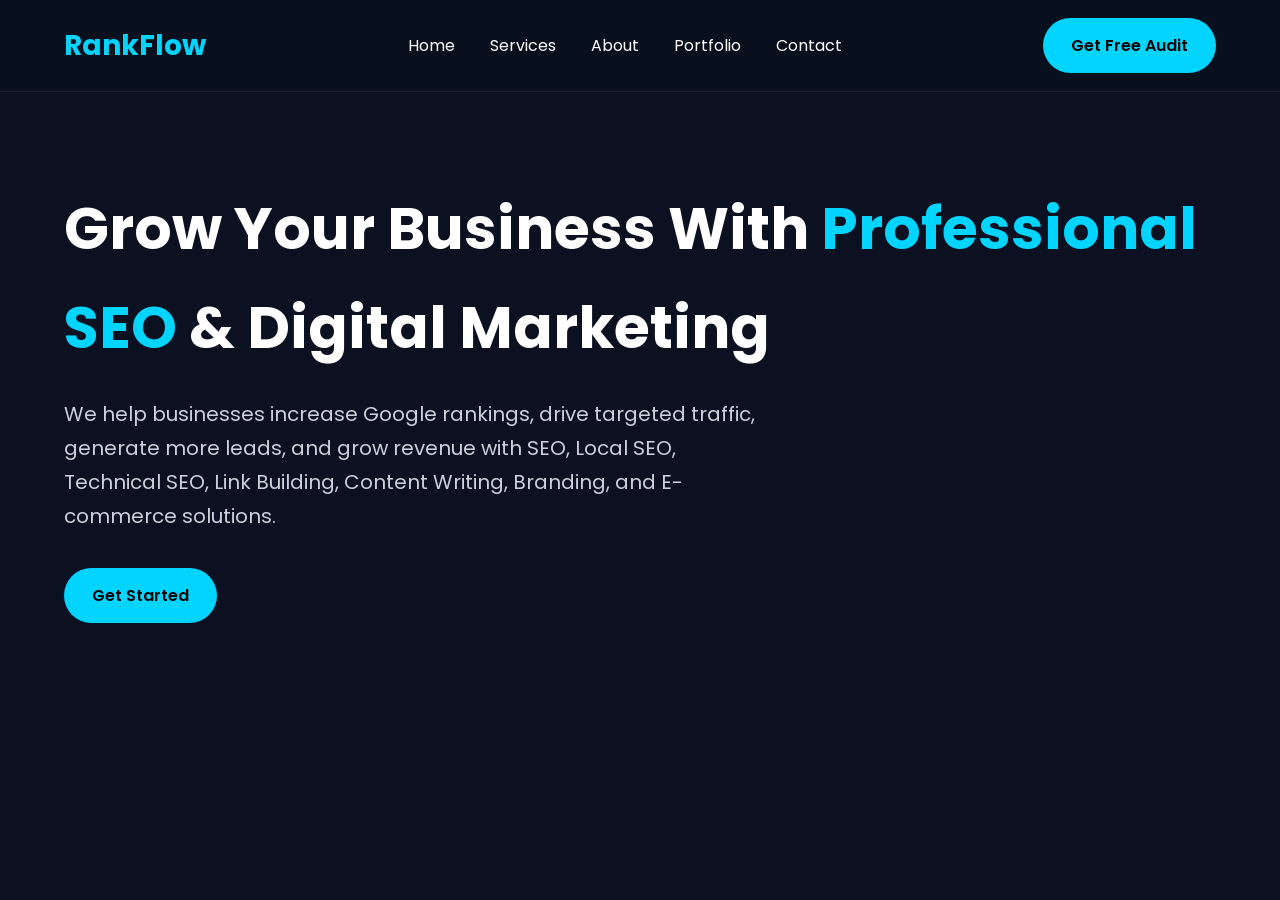
==== index.html @ 7668d69b "Added Hero Section" ====
<!DOCTYPE html>
<html lang="en">
<head>

<meta charset="UTF-8">
<meta name="viewport" content="width=device-width, initial-scale=1.0">

<title>RankFlow Agency | Digital Growth Partner</title>

<meta name="description" content="Professional SEO, Web Development, Guest Posting, Local SEO, Content Writing, Branding and Digital Marketing Services.">

<link rel="stylesheet" href="assets/css/style.css">

<link rel="preconnect" href="https://fonts.googleapis.com">
<link rel="preconnect" href="https://fonts.gstatic.com" crossorigin>

<link href="https://fonts.googleapis.com/css2?family=Poppins:wght@300;400;500;600;700;800&display=swap" rel="stylesheet">

<link rel="stylesheet"
href="https://cdnjs.cloudflare.com/ajax/libs/font-awesome/6.6.0/css/all.min.css">

</head>

<body>

  <header>
    <div class="container">
        <nav>
            <div class="logo">RankFlow</div>

            <ul>
                <li><a href="#">Home</a></li>
                <li><a href="#">Services</a></li>
                <li><a href="#">About</a></li>
                <li><a href="#">Portfolio</a></li>
                <li><a href="#">Contact</a></li>
            </ul>

            <a href="#contact" class="btn">Get Free Audit</a>
        </nav>
    </div>
</header>

<section class="hero">

<div class="container">

<h1>
Grow Your Business With
<span class="highlight">Professional SEO</span>
& Digital Marketing
</h1>

<p>
We help businesses increase Google rankings, drive targeted traffic,
generate more leads, and grow revenue with SEO, Local SEO,
Technical SEO, Link Building, Content Writing, Branding,
and E-commerce solutions.
</p>

<a href="#contact" class="btn">
Get Started
</a>

</div>

</section>

<script src="assets/js/script.js"></script>

</body>
</html>
---- assets/css/style.css ----
*{
    margin:0;
    padding:0;
    box-sizing:border-box;
}

body{
    font-family:'Poppins',sans-serif;
    background:#0b1120;
    color:#fff;
    line-height:1.7;
}

.container{
    width:90%;
    max-width:1200px;
    margin:auto;
}

header{
    position:fixed;
    top:0;
    left:0;
    width:100%;
    background:#08101d;
    padding:18px 0;
    z-index:1000;
    border-bottom:1px solid rgba(255,255,255,.08);
}

nav{
    display:flex;
    justify-content:space-between;
    align-items:center;
}

.logo{
    font-size:28px;
    font-weight:700;
    color:#00d4ff;
}

nav ul{
    display:flex;
    list-style:none;
    gap:35px;
}

nav ul li a{
    color:#fff;
    text-decoration:none;
    transition:.3s;
}

nav ul li a:hover{
    color:#00d4ff;
}

.btn{
    background:#00d4ff;
    color:#000;
    padding:14px 28px;
    border-radius:40px;
    text-decoration:none;
    font-weight:600;
    display:inline-block;
    transition:.3s;
}

.btn:hover{
    transform:translateY(-3px);
    box-shadow:0 0 25px #00d4ff;
}

.hero{
    padding:180px 0 120px;
}

.hero h1{
    font-size:58px;
    margin-bottom:20px;
}

.hero p{
    font-size:20px;
    color:#c9d1d9;
    margin-bottom:35px;
    max-width:700px;
}

.highlight{
    color:#00d4ff;
}
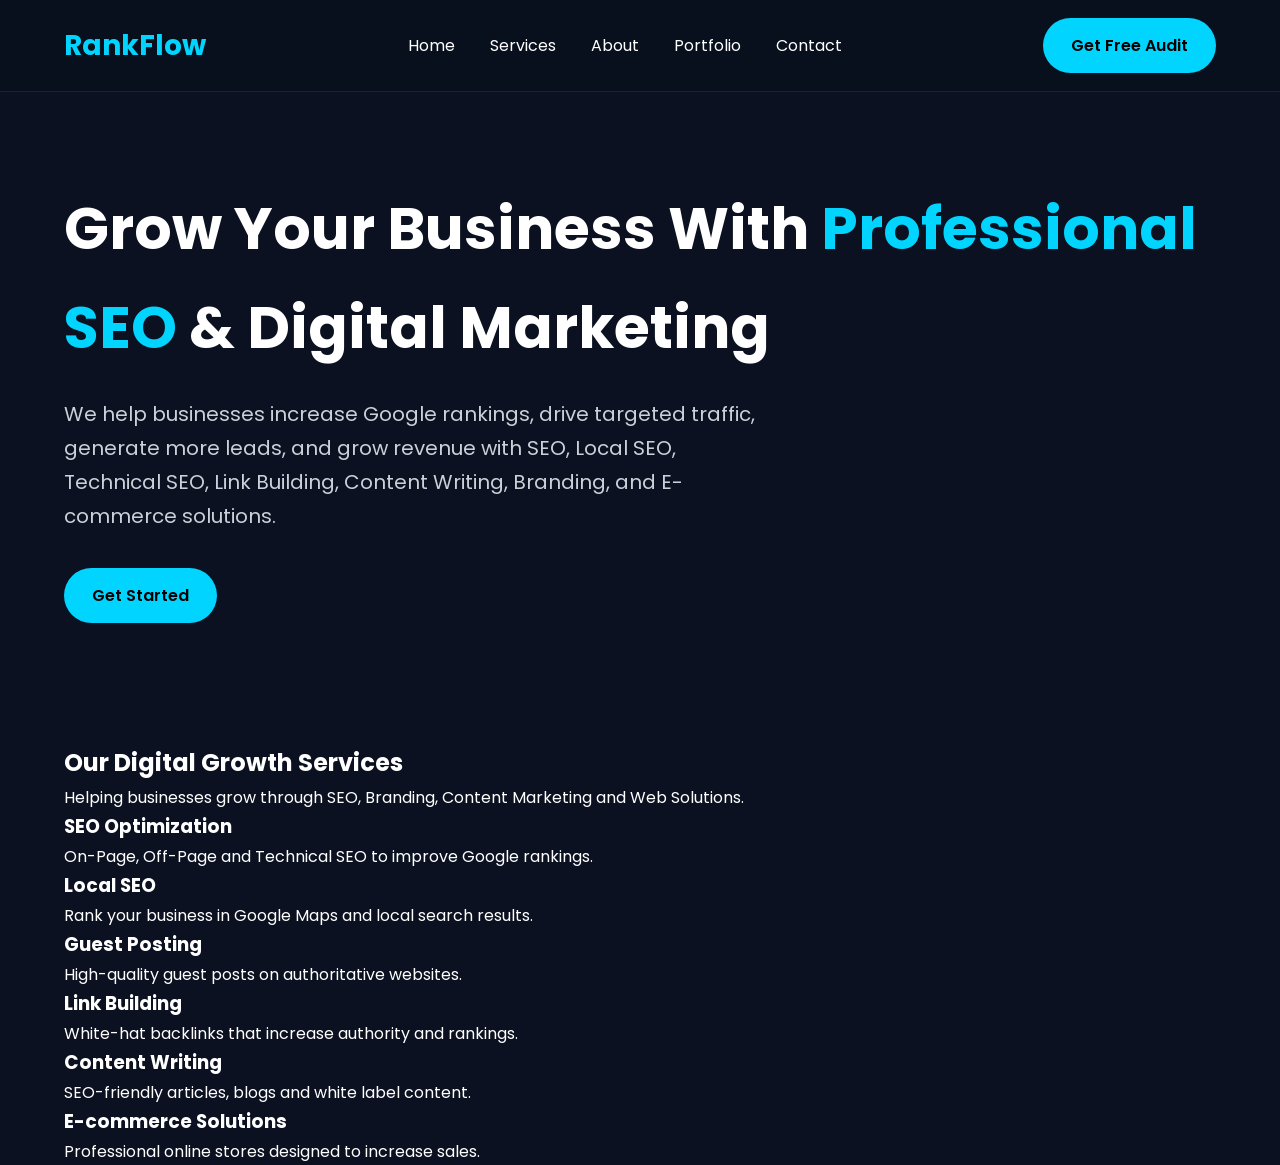
==== commit a53af05f: "Add services section" ====
--- a/index.html
+++ b/index.html
@@ -70,4 +70,51 @@
 
 </body>
 </html>
+<section class="services">
 
+<div class="container">
+
+<h2>Our Digital Growth Services</h2>
+
+<p>
+Helping businesses grow through SEO, Branding, Content Marketing and Web Solutions.
+</p>
+
+<div class="service-grid">
+
+<div class="service-card">
+<h3>SEO Optimization</h3>
+<p>On-Page, Off-Page and Technical SEO to improve Google rankings.</p>
+</div>
+
+<div class="service-card">
+<h3>Local SEO</h3>
+<p>Rank your business in Google Maps and local search results.</p>
+</div>
+
+<div class="service-card">
+<h3>Guest Posting</h3>
+<p>High-quality guest posts on authoritative websites.</p>
+</div>
+
+<div class="service-card">
+<h3>Link Building</h3>
+<p>White-hat backlinks that increase authority and rankings.</p>
+</div>
+
+<div class="service-card">
+<h3>Content Writing</h3>
+<p>SEO-friendly articles, blogs and white label content.</p>
+</div>
+
+<div class="service-card">
+<h3>E-commerce Solutions</h3>
+<p>Professional online stores designed to increase sales.</p>
+</div>
+
+</div>
+
+</div>
+
+</section>
+
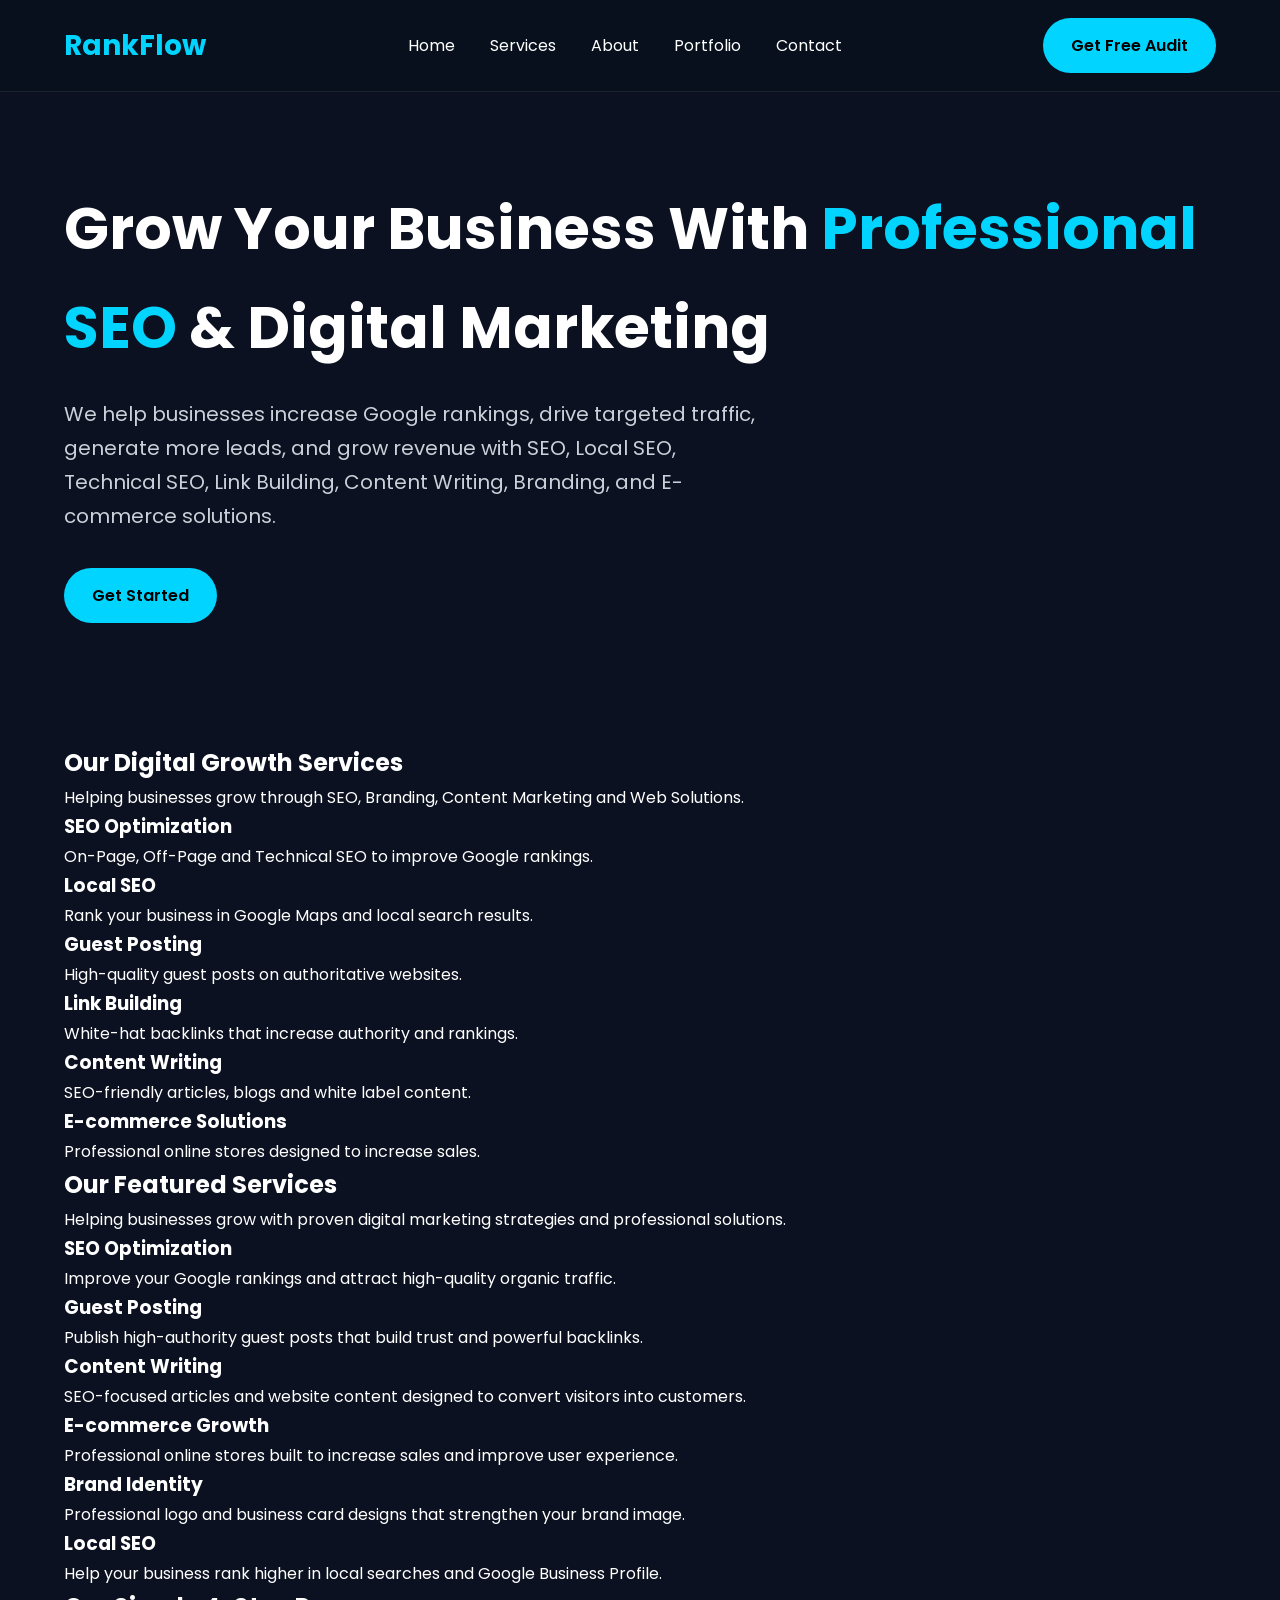
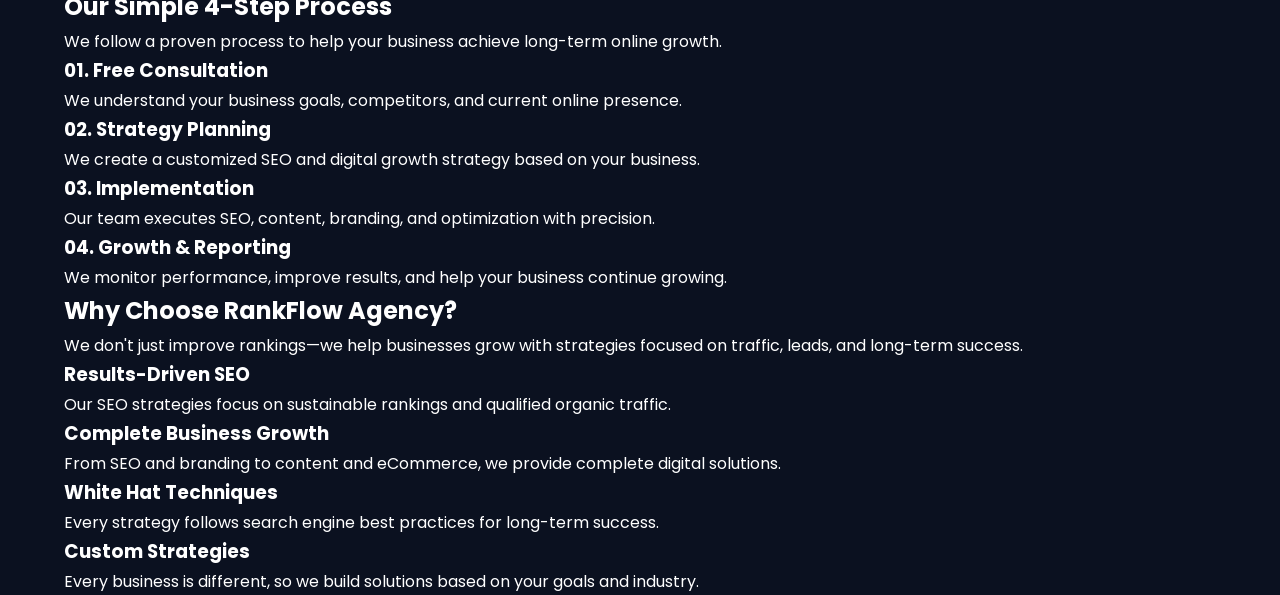
==== commit f7d59a69: "Add Portfolio section" ====
--- a/index.html
+++ b/index.html
@@ -117,4 +117,124 @@
 </div>
 
 </section>
-
+<section class="why-choose">
+  <section class="process">
+    <section class="portfolio">
+
+<div class="container">
+
+<h2>Our Featured Services</h2>
+
+<p>
+Helping businesses grow with proven digital marketing strategies and professional solutions.
+</p>
+
+<div class="service-grid">
+
+<div class="service-card">
+<h3>SEO Optimization</h3>
+<p>Improve your Google rankings and attract high-quality organic traffic.</p>
+</div>
+
+<div class="service-card">
+<h3>Guest Posting</h3>
+<p>Publish high-authority guest posts that build trust and powerful backlinks.</p>
+</div>
+
+<div class="service-card">
+<h3>Content Writing</h3>
+<p>SEO-focused articles and website content designed to convert visitors into customers.</p>
+</div>
+
+<div class="service-card">
+<h3>E-commerce Growth</h3>
+<p>Professional online stores built to increase sales and improve user experience.</p>
+</div>
+
+<div class="service-card">
+<h3>Brand Identity</h3>
+<p>Professional logo and business card designs that strengthen your brand image.</p>
+</div>
+
+<div class="service-card">
+<h3>Local SEO</h3>
+<p>Help your business rank higher in local searches and Google Business Profile.</p>
+</div>
+
+</div>
+
+</div>
+
+</section>
+
+<div class="container">
+
+<h2>Our Simple 4-Step Process</h2>
+
+<p>
+We follow a proven process to help your business achieve long-term online growth.
+</p>
+
+<div class="service-grid">
+
+<div class="service-card">
+<h3>01. Free Consultation</h3>
+<p>We understand your business goals, competitors, and current online presence.</p>
+</div>
+
+<div class="service-card">
+<h3>02. Strategy Planning</h3>
+<p>We create a customized SEO and digital growth strategy based on your business.</p>
+</div>
+
+<div class="service-card">
+<h3>03. Implementation</h3>
+<p>Our team executes SEO, content, branding, and optimization with precision.</p>
+</div>
+
+<div class="service-card">
+<h3>04. Growth & Reporting</h3>
+<p>We monitor performance, improve results, and help your business continue growing.</p>
+</div>
+
+</div>
+
+</div>
+
+</section>
+
+<div class="container">
+
+<h2>Why Choose RankFlow Agency?</h2>
+
+<p>
+We don't just improve rankings—we help businesses grow with strategies focused on traffic, leads, and long-term success.
+</p>
+
+<div class="service-grid">
+
+<div class="service-card">
+<h3>Results-Driven SEO</h3>
+<p>Our SEO strategies focus on sustainable rankings and qualified organic traffic.</p>
+</div>
+
+<div class="service-card">
+<h3>Complete Business Growth</h3>
+<p>From SEO and branding to content and eCommerce, we provide complete digital solutions.</p>
+</div>
+
+<div class="service-card">
+<h3>White Hat Techniques</h3>
+<p>Every strategy follows search engine best practices for long-term success.</p>
+</div>
+
+<div class="service-card">
+<h3>Custom Strategies</h3>
+<p>Every business is different, so we build solutions based on your goals and industry.</p>
+</div>
+
+</div>
+
+</div>
+
+</section>
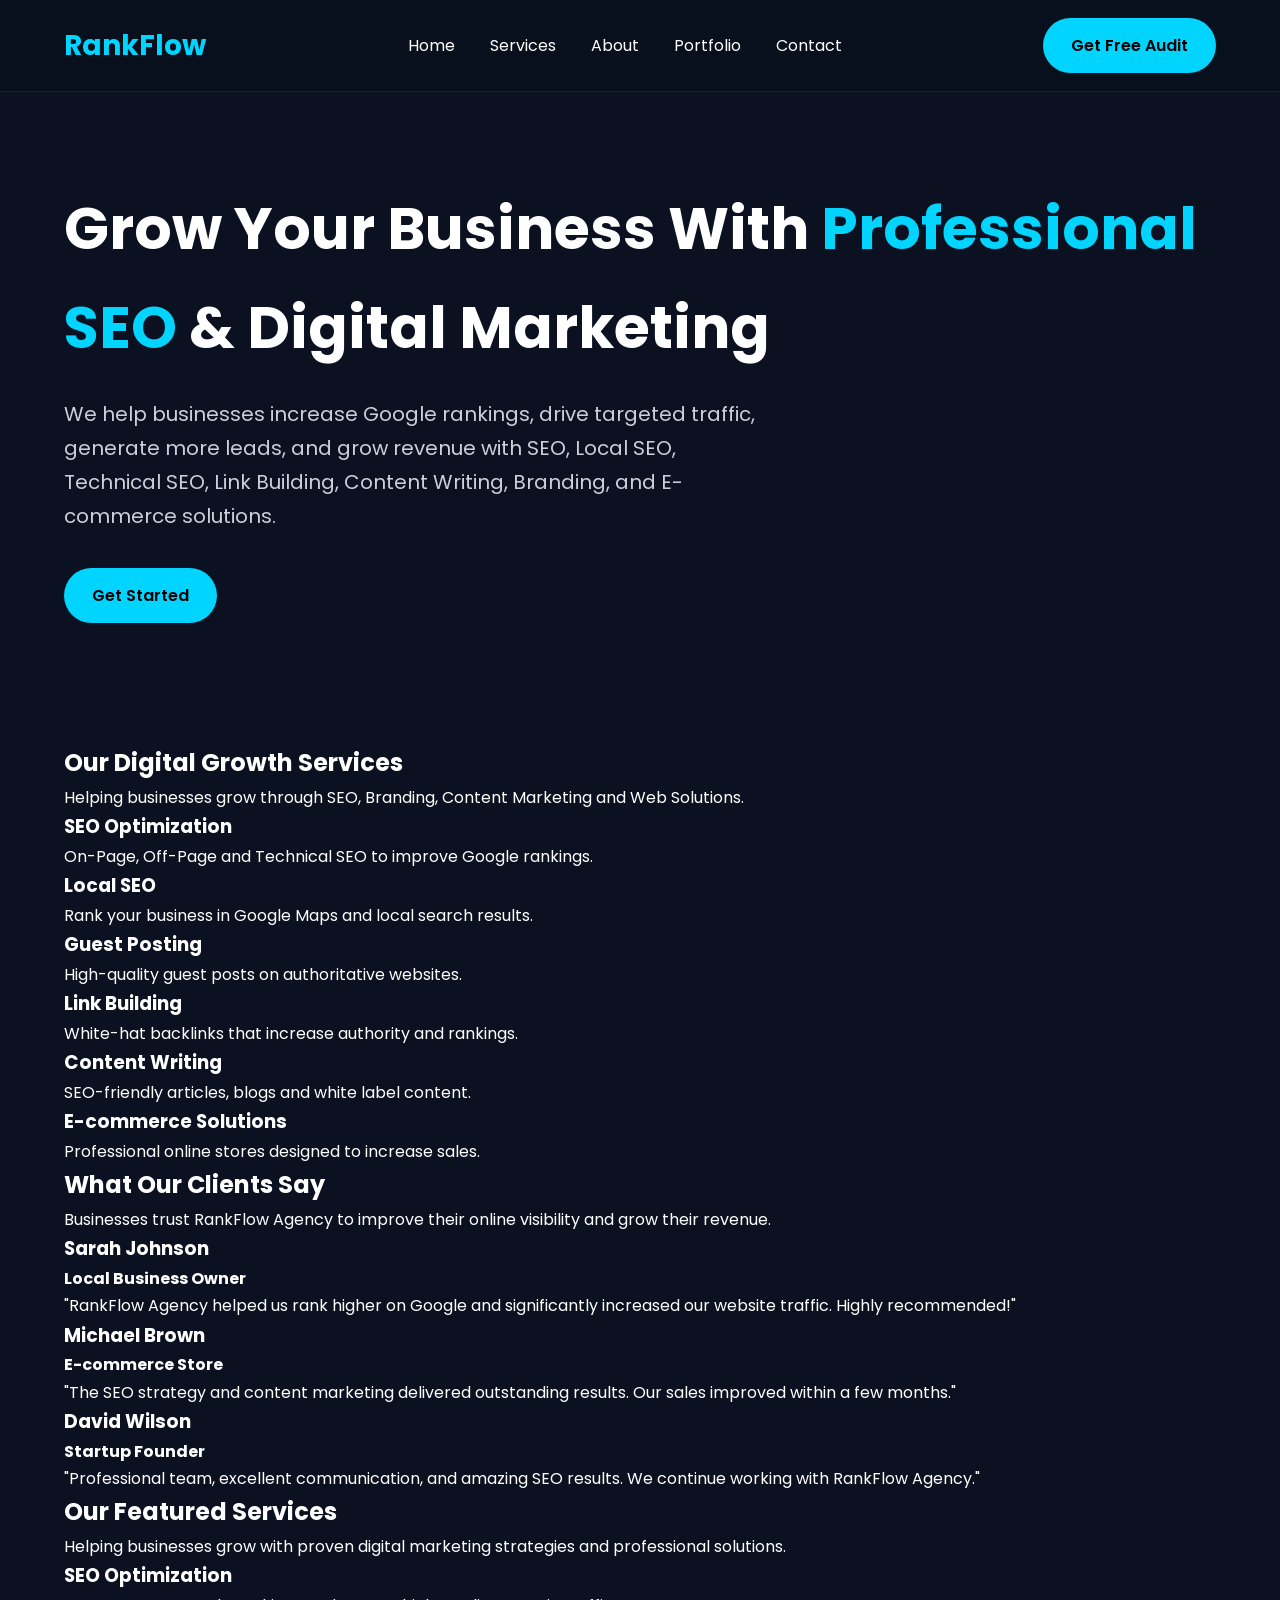
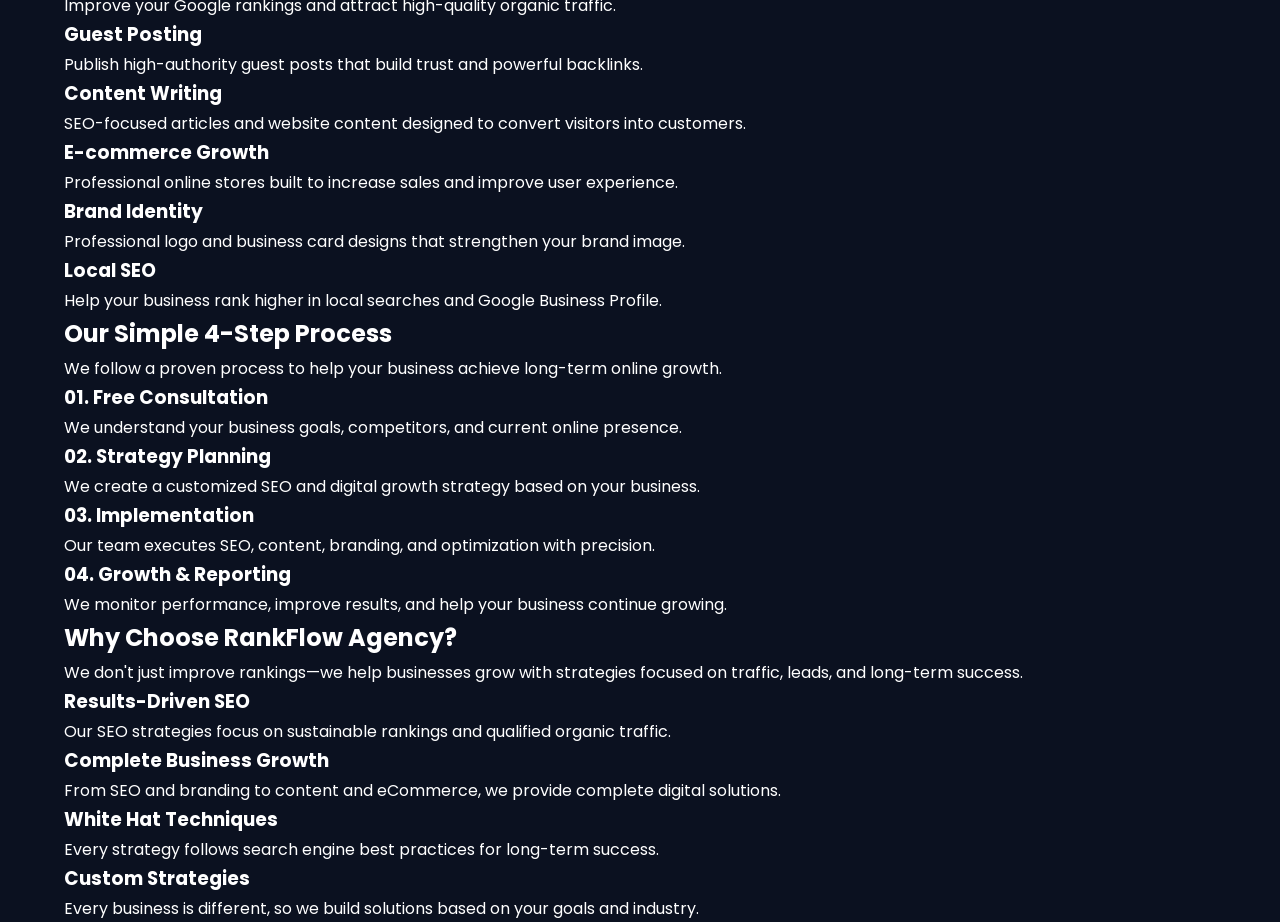
==== commit c2d04e43: "Update index.html" ====
--- a/index.html
+++ b/index.html
@@ -120,6 +120,59 @@
 <section class="why-choose">
   <section class="process">
     <section class="portfolio">
+      <section class="testimonials">
+
+<div class="container">
+
+<h2>What Our Clients Say</h2>
+
+<p>
+Businesses trust RankFlow Agency to improve their online visibility and grow their revenue.
+</p>
+
+<div class="service-grid">
+
+<div class="service-card">
+
+<h3>Sarah Johnson</h3>
+
+<h4>Local Business Owner</h4>
+
+<p>
+"RankFlow Agency helped us rank higher on Google and significantly increased our website traffic. Highly recommended!"
+</p>
+
+</div>
+
+<div class="service-card">
+
+<h3>Michael Brown</h3>
+
+<h4>E-commerce Store</h4>
+
+<p>
+"The SEO strategy and content marketing delivered outstanding results. Our sales improved within a few months."
+</p>
+
+</div>
+
+<div class="service-card">
+
+<h3>David Wilson</h3>
+
+<h4>Startup Founder</h4>
+
+<p>
+"Professional team, excellent communication, and amazing SEO results. We continue working with RankFlow Agency."
+</p>
+
+</div>
+
+</div>
+
+</div>
+
+</section>
 
 <div class="container">
 
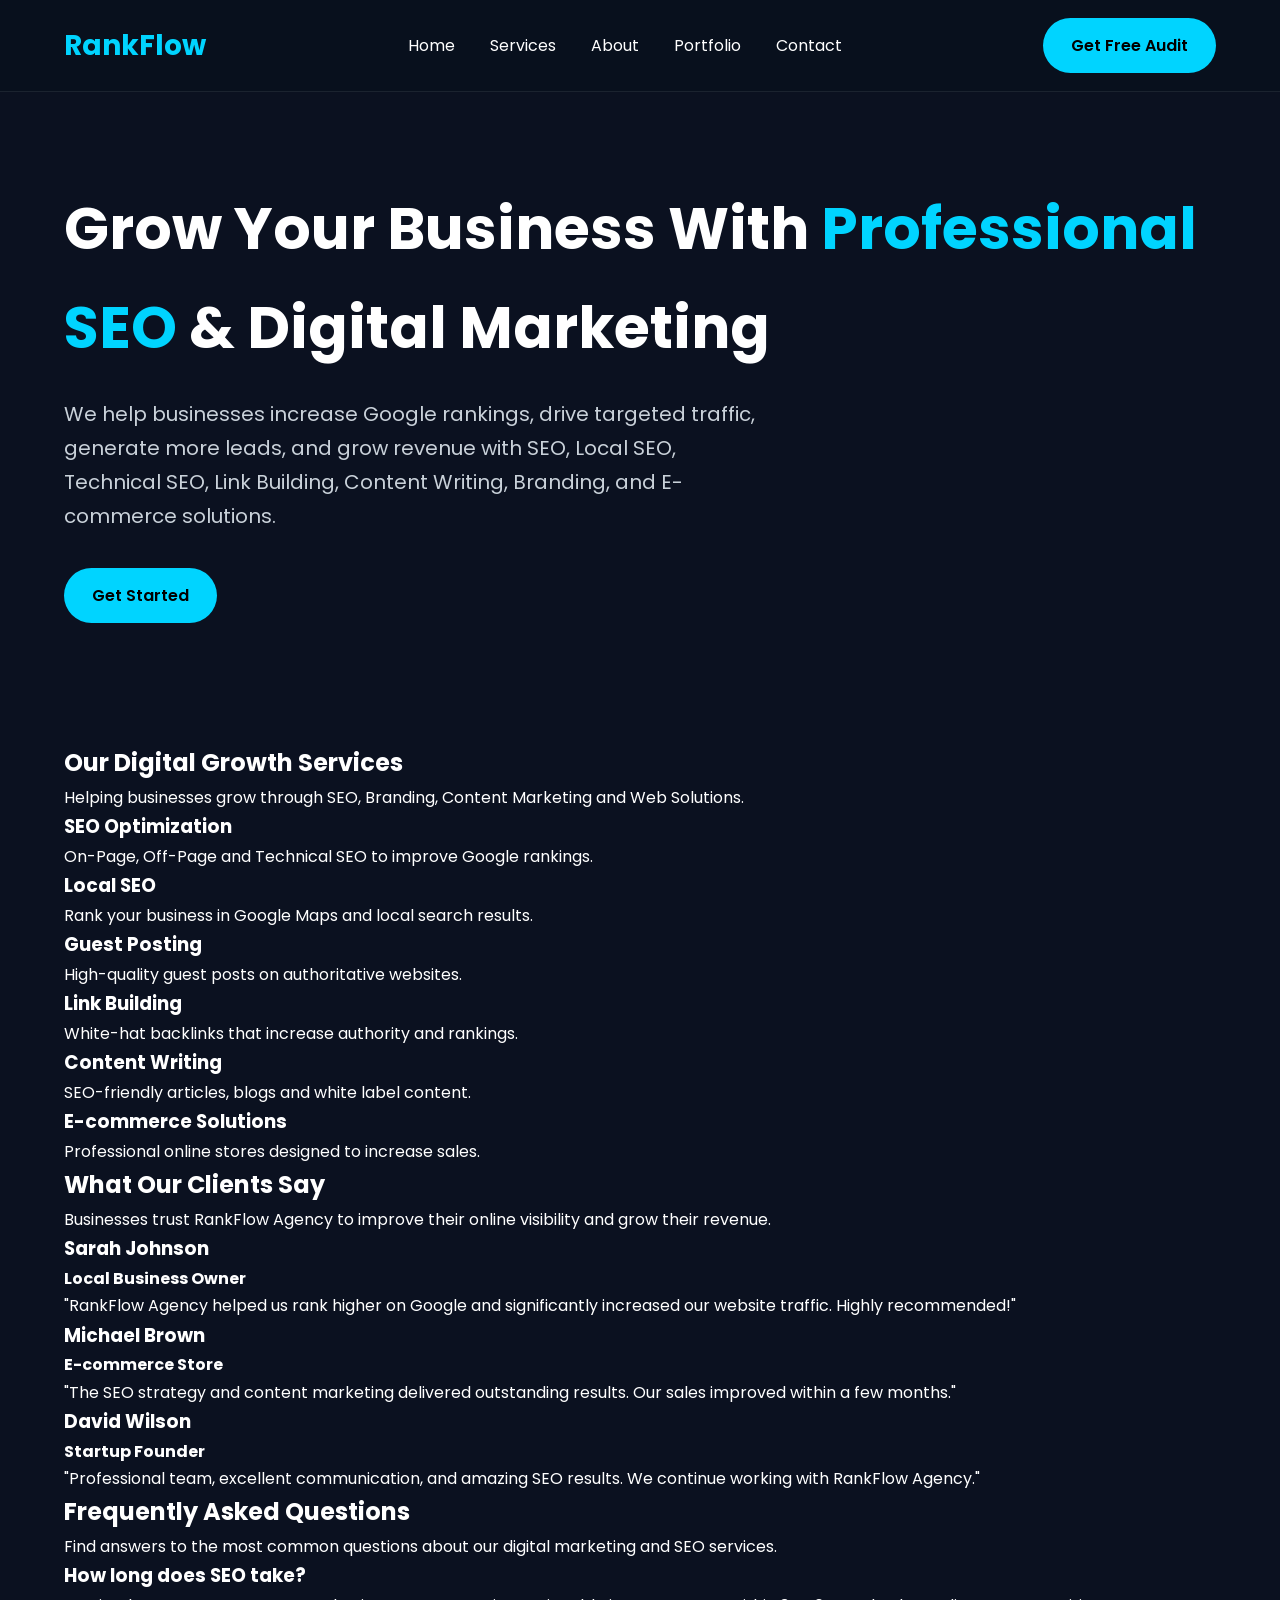
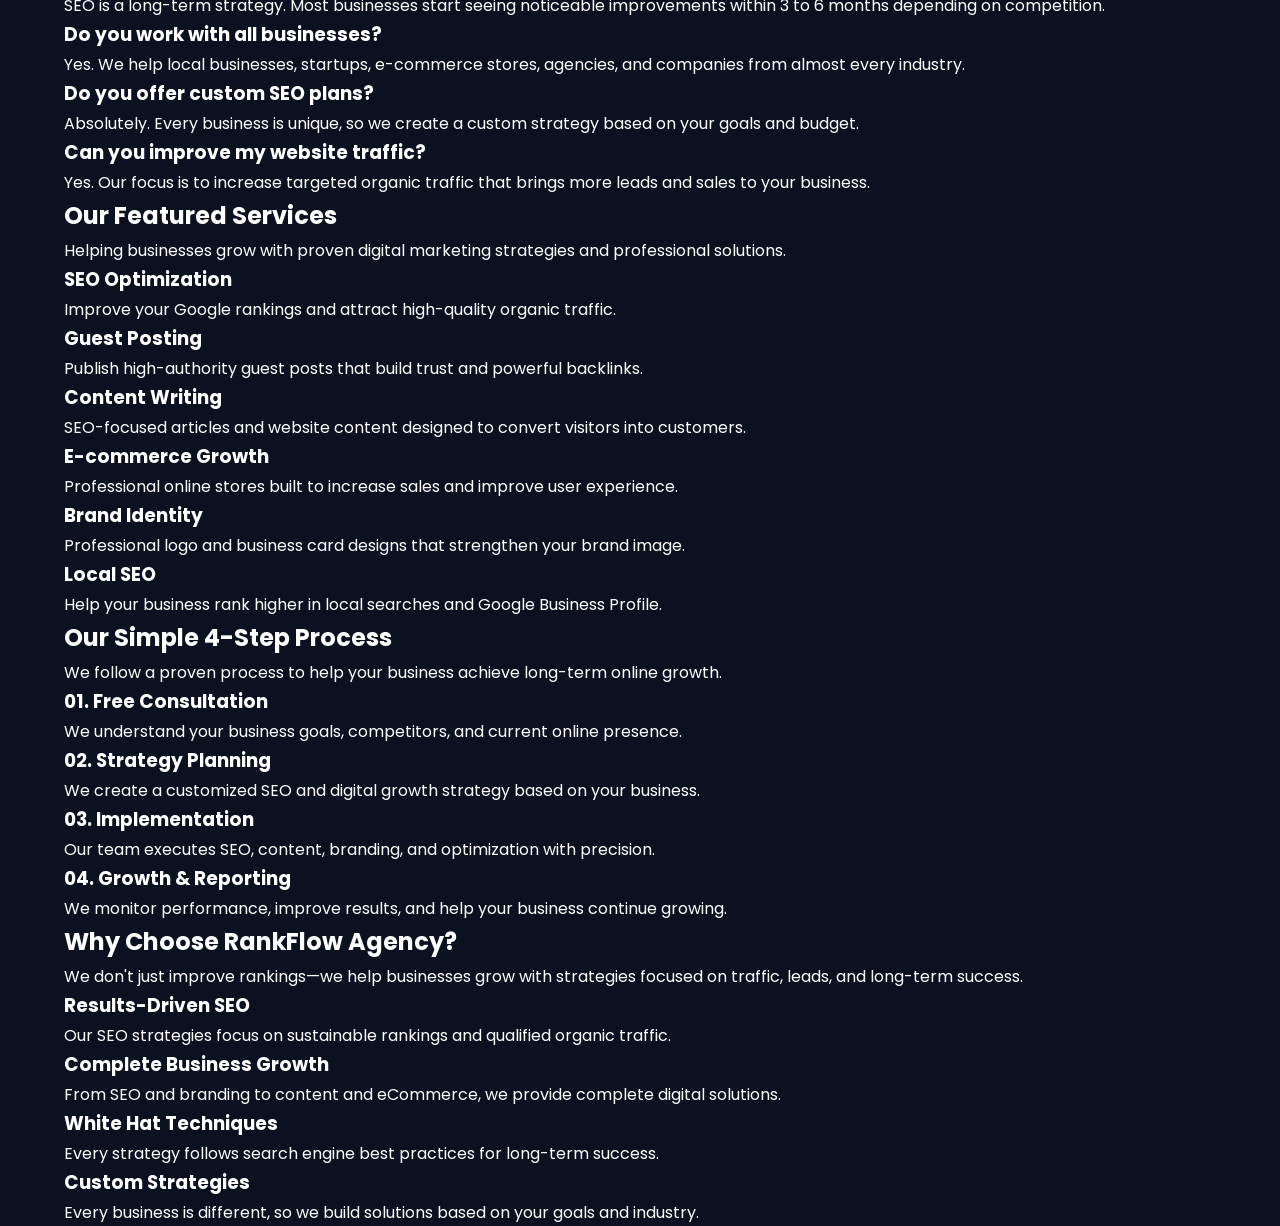
==== commit 02074036: "Update index.html" ====
--- a/index.html
+++ b/index.html
@@ -173,6 +173,51 @@
 </div>
 
 </section>
+      <section class="faq">
+
+<div class="container">
+
+<h2>Frequently Asked Questions</h2>
+
+<p>
+Find answers to the most common questions about our digital marketing and SEO services.
+</p>
+
+<div class="service-grid">
+
+<div class="service-card">
+<h3>How long does SEO take?</h3>
+<p>
+SEO is a long-term strategy. Most businesses start seeing noticeable improvements within 3 to 6 months depending on competition.
+</p>
+</div>
+
+<div class="service-card">
+<h3>Do you work with all businesses?</h3>
+<p>
+Yes. We help local businesses, startups, e-commerce stores, agencies, and companies from almost every industry.
+</p>
+</div>
+
+<div class="service-card">
+<h3>Do you offer custom SEO plans?</h3>
+<p>
+Absolutely. Every business is unique, so we create a custom strategy based on your goals and budget.
+</p>
+</div>
+
+<div class="service-card">
+<h3>Can you improve my website traffic?</h3>
+<p>
+Yes. Our focus is to increase targeted organic traffic that brings more leads and sales to your business.
+</p>
+</div>
+
+</div>
+
+</div>
+
+</section>
 
 <div class="container">
 
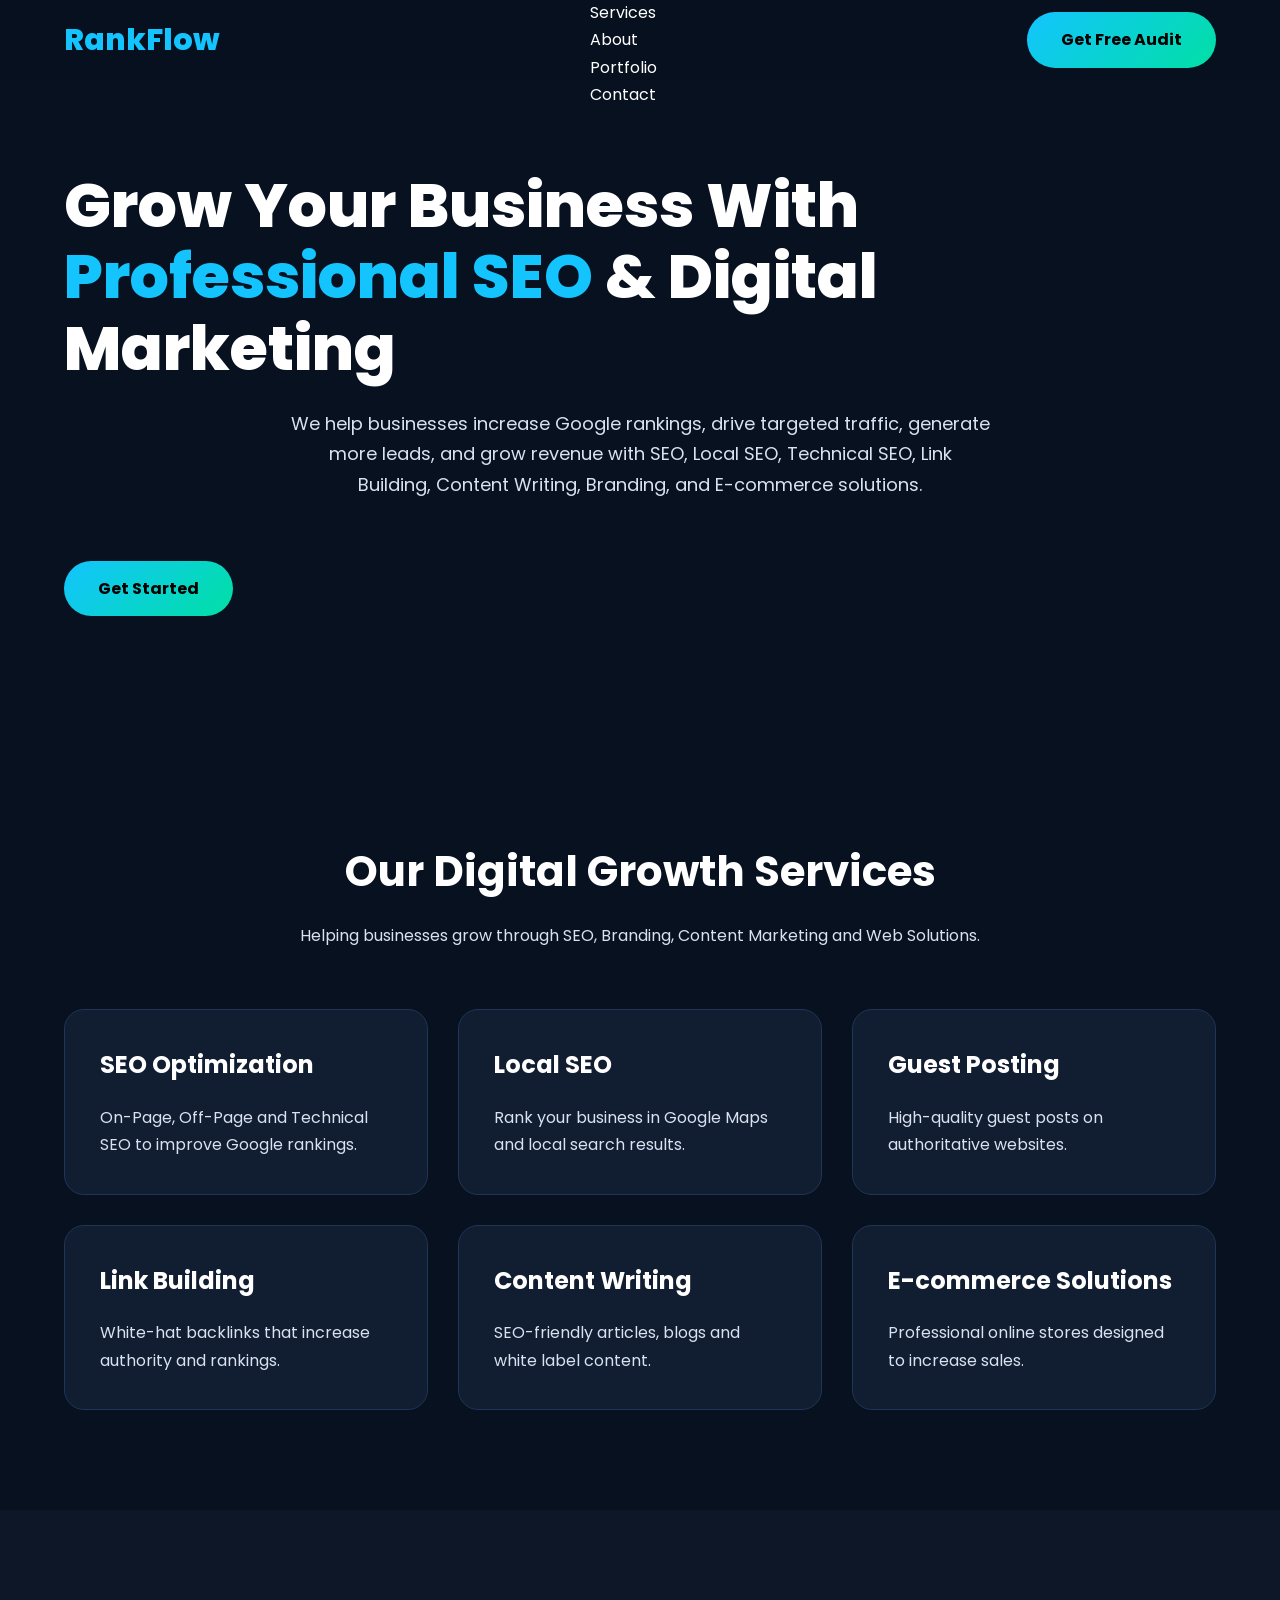
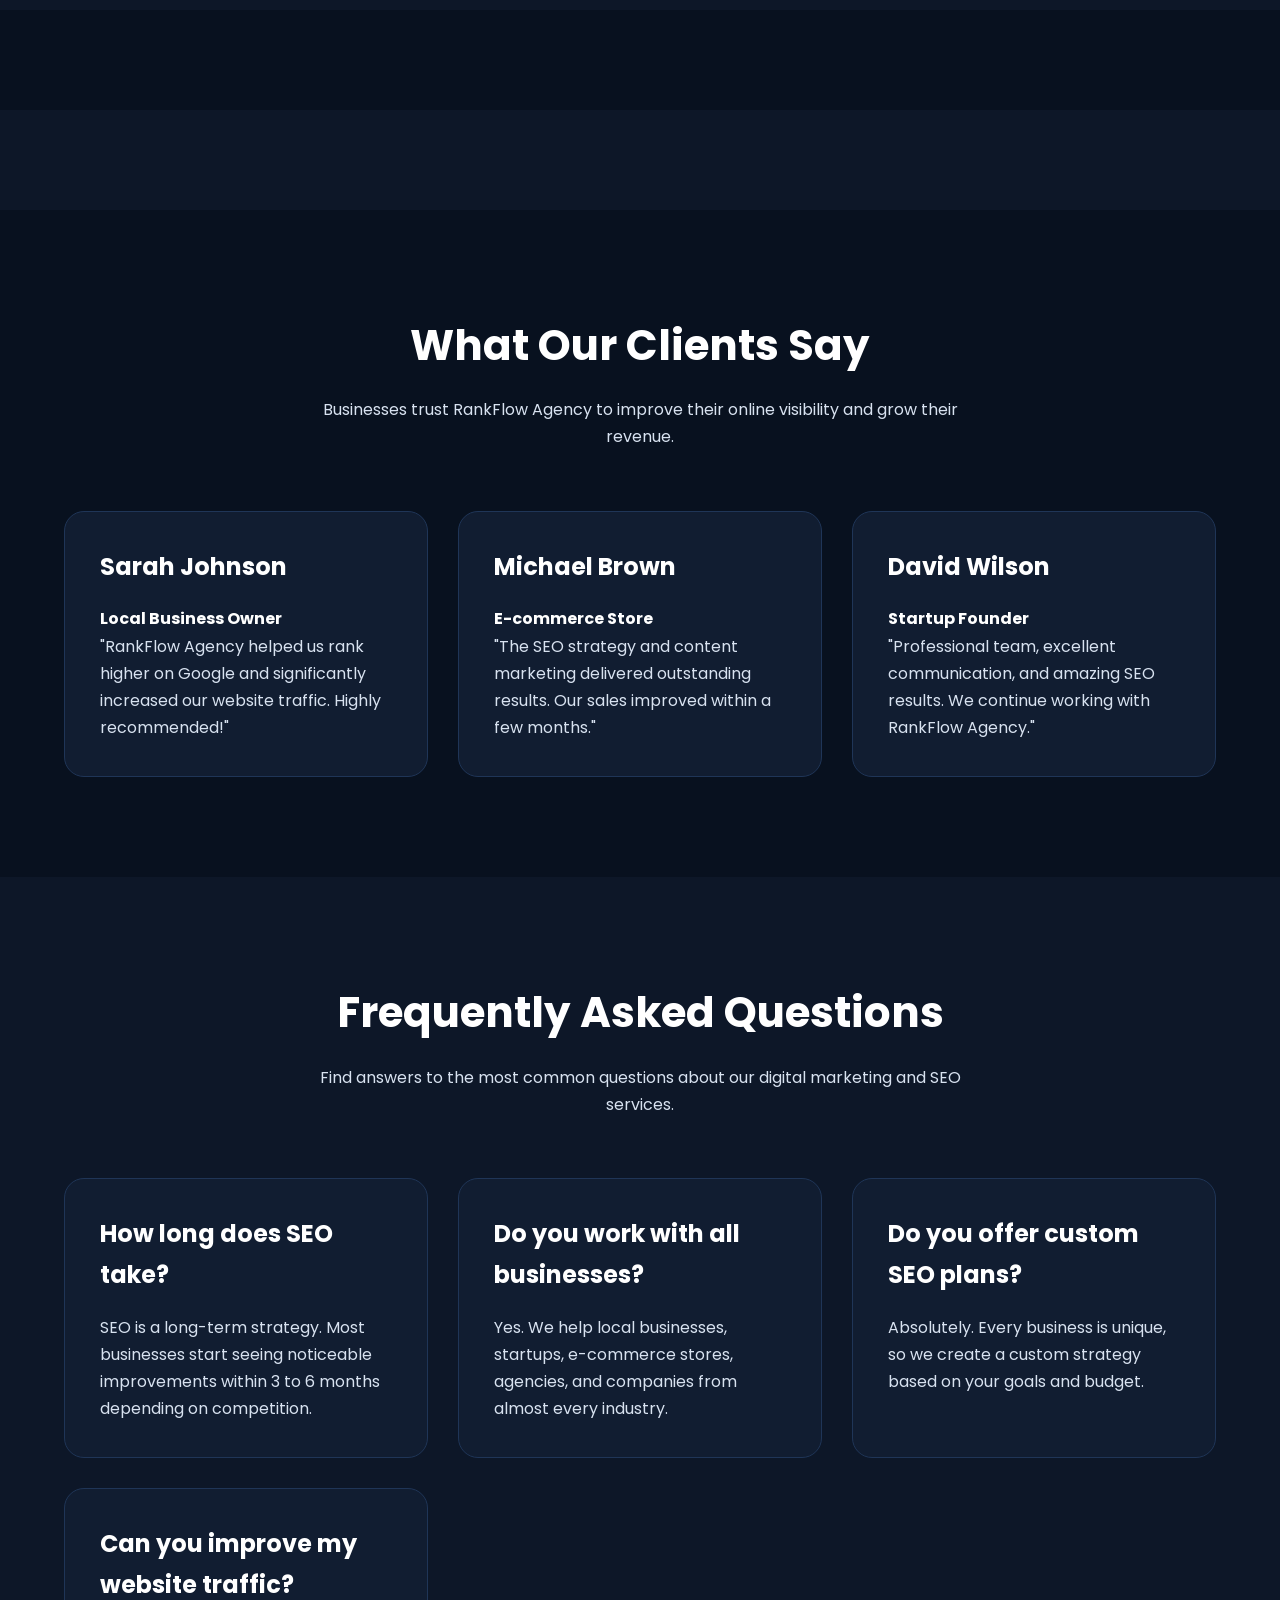
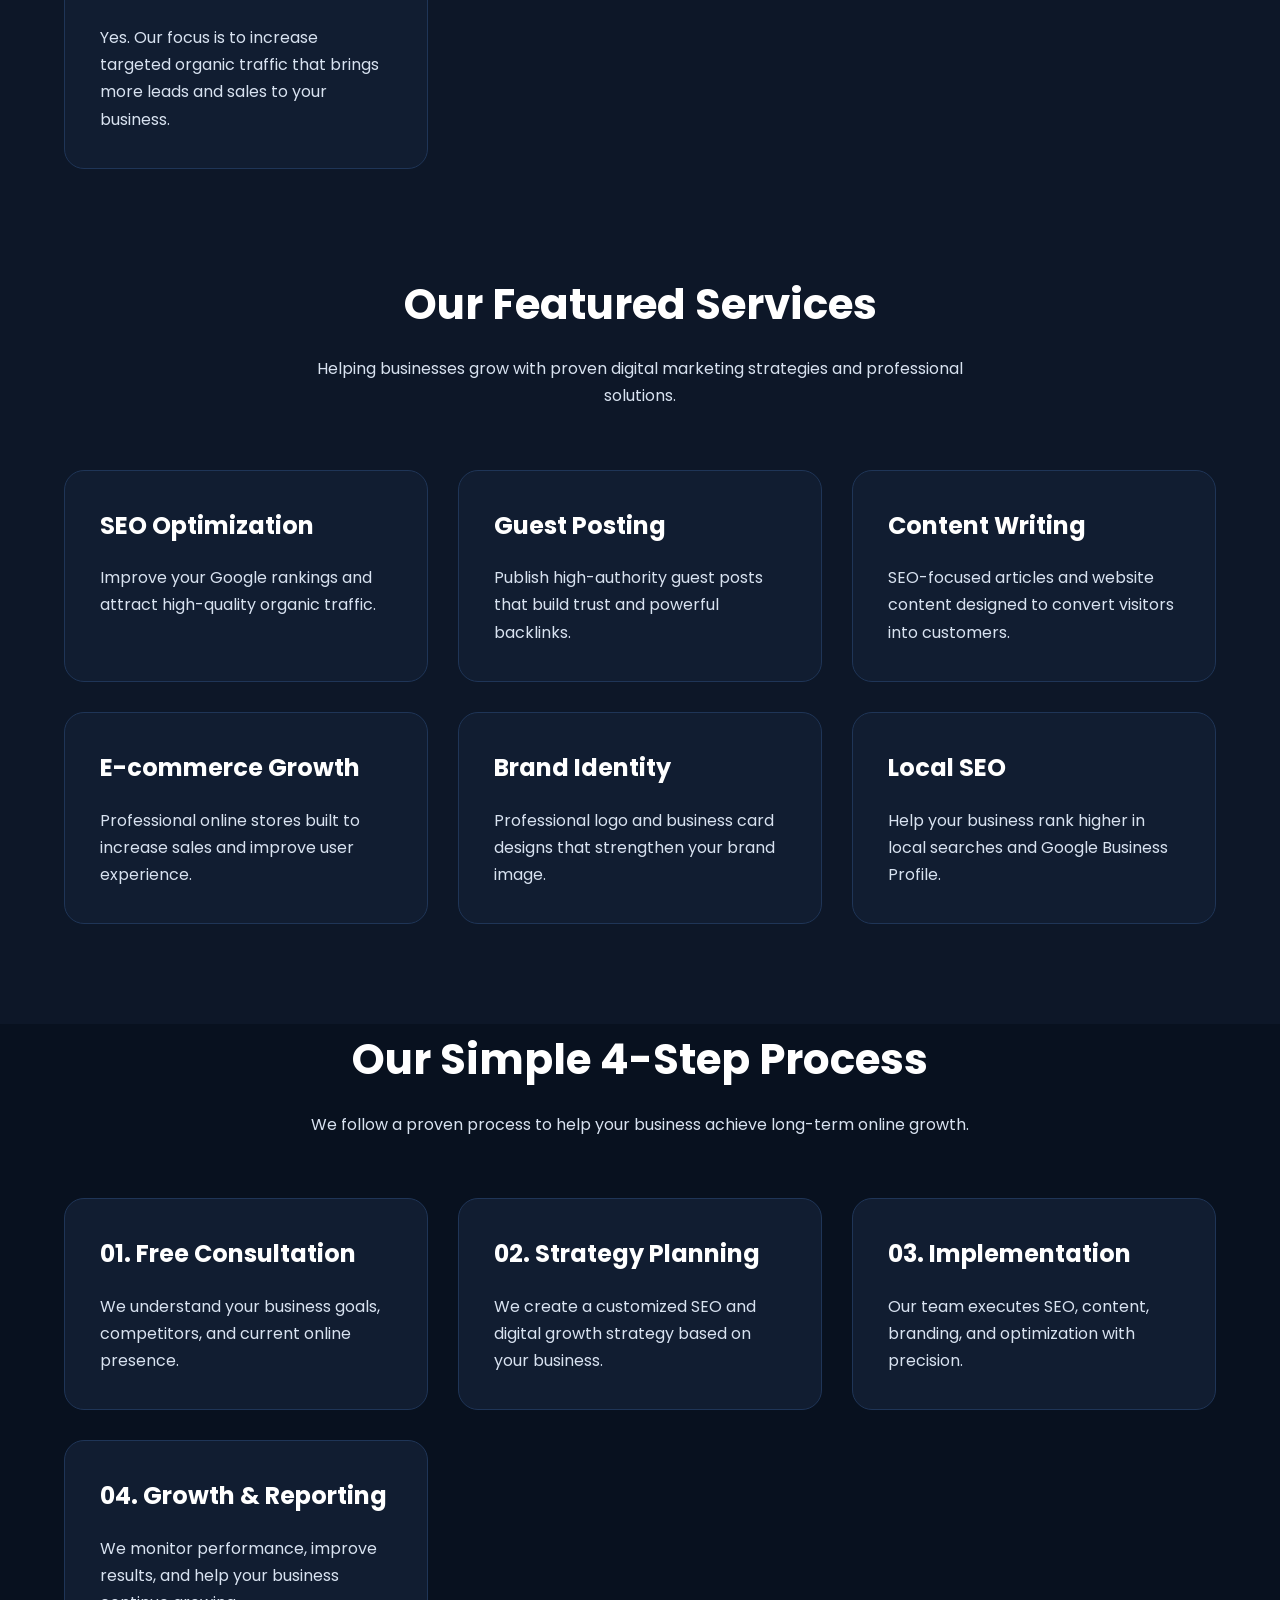
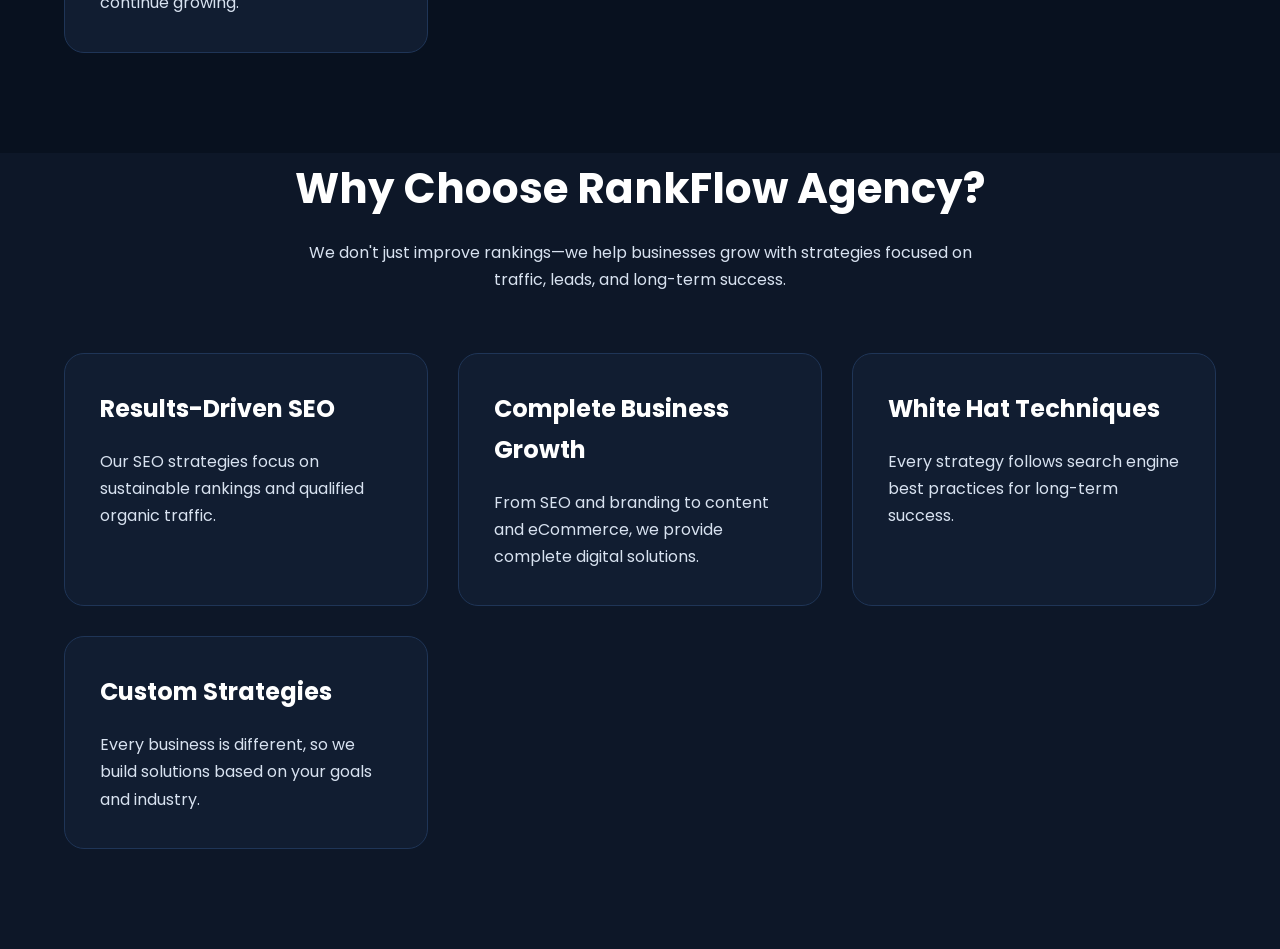
==== commit f157f576: "Update index.html" ====
--- a/index.html
+++ b/index.html
@@ -66,10 +66,6 @@
 
 </section>
 
-<script src="assets/js/script.js"></script>
-
-</body>
-</html>
 <section class="services">
 
 <div class="container">
--- a/assets/css/style.css
+++ b/assets/css/style.css
@@ -1,93 +1,399 @@
+/* =========================
+   GOOGLE FONT
+========================= */
+@import url('https://fonts.googleapis.com/css2?family=Poppins:wght@300;400;500;600;700;800&display=swap');
+
+/* =========================
+RESET
+========================= */
+
 *{
-    margin:0;
-    padding:0;
-    box-sizing:border-box;
+margin:0;
+padding:0;
+box-sizing:border-box;
+}
+
+html{
+scroll-behavior:smooth;
 }
 
 body{
-    font-family:'Poppins',sans-serif;
-    background:#0b1120;
-    color:#fff;
-    line-height:1.7;
+font-family:'Poppins',sans-serif;
+background:#08111f;
+color:#ffffff;
+line-height:1.7;
+overflow-x:hidden;
+}
+
+img{
+max-width:100%;
+display:block;
+}
+
+a{
+text-decoration:none;
+color:inherit;
+}
+
+ul{
+list-style:none;
 }
 
 .container{
-    width:90%;
-    max-width:1200px;
-    margin:auto;
-}
+width:90%;
+max-width:1200px;
+margin:auto;
+}
+
+/* =========================
+COLORS
+========================= */
+
+:root{
+
+--primary:#13c4ff;
+--secondary:#00e0a4;
+--dark:#08111f;
+--card:#111d31;
+--border:#1f3557;
+--text:#d8e2f0;
+--white:#ffffff;
+
+}
+
+/* =========================
+HEADER
+========================= */
 
 header{
-    position:fixed;
-    top:0;
-    left:0;
-    width:100%;
-    background:#08101d;
-    padding:18px 0;
-    z-index:1000;
-    border-bottom:1px solid rgba(255,255,255,.08);
+
+position:fixed;
+top:0;
+left:0;
+width:100%;
+background:rgba(8,17,31,.92);
+backdrop-filter:blur(10px);
+z-index:999;
+
 }
 
 nav{
-    display:flex;
-    justify-content:space-between;
-    align-items:center;
+
+height:80px;
+display:flex;
+align-items:center;
+justify-content:space-between;
+
 }
 
 .logo{
-    font-size:28px;
-    font-weight:700;
-    color:#00d4ff;
-}
-
-nav ul{
-    display:flex;
-    list-style:none;
-    gap:35px;
-}
-
-nav ul li a{
-    color:#fff;
-    text-decoration:none;
+
+font-size:30px;
+font-weight:800;
+color:var(--primary);
+
+}
+
+.logo span{
+
+color:white;
+
+}
+
+.menu{
+
+display:flex;
+gap:35px;
+
+}
+
+.menu a{
+
+font-weight:500;
+transition:.3s;
+
+}
+
+.menu a:hover{
+
+color:var(--primary);
+
+}
+
+.btn{
+
+display:inline-block;
+padding:14px 34px;
+background:linear-gradient(135deg,var(--primary),var(--secondary));
+color:#000;
+font-weight:700;
+border-radius:50px;
+transition:.35s;
+
+}
+
+.btn:hover{
+
+transform:translateY(-4px);
+
+}
+
+/* =========================
+HERO
+========================= */
+
+.hero{
+
+padding-top:170px;
+padding-bottom:120px;
+
+}
+
+.hero-grid{
+
+display:grid;
+grid-template-columns:1fr 1fr;
+gap:60px;
+align-items:center;
+
+}
+
+.hero h1{
+
+font-size:62px;
+font-weight:800;
+line-height:1.15;
+margin-bottom:25px;
+
+}
+
+.hero h1 span{
+
+color:var(--primary);
+
+}
+
+.hero p{
+
+font-size:18px;
+color:var(--text);
+margin-bottom:35px;
+
+}
+
+.hero-image{
+
+display:flex;
+justify-content:center;
+
+}
+
+.hero-image img{
+
+width:520px;
+filter:drop-shadow(0 0 35px rgba(0,212,255,.35));
+
+}
+/* =========================
+SECTION
+========================= */
+
+section{
+    padding:100px 0;
+}
+
+section h2{
+    font-size:42px;
+    text-align:center;
+    margin-bottom:15px;
+}
+
+section> .container> p{
+    text-align:center;
+    color:var(--text);
+    max-width:700px;
+    margin:0 auto 60px;
+}
+
+/* =========================
+SERVICE GRID
+========================= */
+
+.service-grid{
+    display:grid;
+    grid-template-columns:repeat(3,1fr);
+    gap:30px;
+}
+
+.service-card{
+    background:var(--card);
+    border:1px solid var(--border);
+    border-radius:20px;
+    padding:35px;
+    transition:.35s;
+}
+
+.service-card:hover{
+    transform:translateY(-10px);
+    border-color:var(--primary);
+    box-shadow:0 15px 40px rgba(0,212,255,.15);
+}
+
+.service-card h3{
+    margin-bottom:18px;
+    color:var(--white);
+    font-size:24px;
+}
+
+.service-card p{
+    color:var(--text);
+    font-size:16px;
+}
+
+/* =========================
+WHY CHOOSE
+========================= */
+
+.why-choose{
+    background:#0d1728;
+}
+
+/* =========================
+PROCESS
+========================= */
+
+.process{
+    background:#08111f;
+}
+
+/* =========================
+PORTFOLIO
+========================= */
+
+.portfolio{
+    background:#0d1728;
+}
+
+/* =========================
+TESTIMONIALS
+========================= */
+
+.testimonials{
+    background:#08111f;
+}
+
+/* =========================
+FAQ
+========================= */
+
+.faq{
+    background:#0d1728;
+}
+/* =========================
+FOOTER
+========================= */
+
+footer{
+    background:#050b15;
+    padding:70px 0 30px;
+    border-top:1px solid var(--border);
+}
+
+.footer-grid{
+    display:grid;
+    grid-template-columns:2fr 1fr 1fr 1fr;
+    gap:40px;
+}
+
+.footer-grid h3{
+    margin-bottom:20px;
+    color:var(--white);
+}
+
+.footer-grid p,
+.footer-grid a{
+    color:var(--text);
+    display:block;
+    margin-bottom:12px;
     transition:.3s;
 }
 
-nav ul li a:hover{
-    color:#00d4ff;
+.footer-grid a:hover{
+    color:var(--primary);
+}
+
+.copyright{
+    margin-top:50px;
+    padding-top:20px;
+    border-top:1px solid var(--border);
+    text-align:center;
+    color:var(--text);
+}
+
+/* =========================
+RESPONSIVE
+========================= */
+
+@media(max-width:992px){
+
+.hero-grid{
+grid-template-columns:1fr;
+text-align:center;
+}
+
+.hero h1{
+font-size:48px;
+}
+
+.service-grid{
+grid-template-columns:repeat(2,1fr);
+}
+
+.footer-grid{
+grid-template-columns:1fr 1fr;
+}
+
+}
+
+@media(max-width:768px){
+
+nav{
+flex-direction:column;
+height:auto;
+padding:20px 0;
+gap:20px;
+}
+
+.menu{
+flex-direction:column;
+align-items:center;
+gap:18px;
+}
+
+.hero{
+padding-top:150px;
+}
+
+.hero h1{
+font-size:38px;
+}
+
+.service-grid{
+grid-template-columns:1fr;
+}
+
+.footer-grid{
+grid-template-columns:1fr;
+text-align:center;
 }
 
 .btn{
-    background:#00d4ff;
-    color:#000;
-    padding:14px 28px;
-    border-radius:40px;
-    text-decoration:none;
-    font-weight:600;
-    display:inline-block;
-    transition:.3s;
-}
-
-.btn:hover{
-    transform:translateY(-3px);
-    box-shadow:0 0 25px #00d4ff;
-}
-
-.hero{
-    padding:180px 0 120px;
-}
-
-.hero h1{
-    font-size:58px;
-    margin-bottom:20px;
-}
-
-.hero p{
-    font-size:20px;
-    color:#c9d1d9;
-    margin-bottom:35px;
-    max-width:700px;
-}
-
-.highlight{
-    color:#00d4ff;
-}
+width:100%;
+text-align:center;
+}
+
+section h2{
+font-size:34px;
+}
+
+}
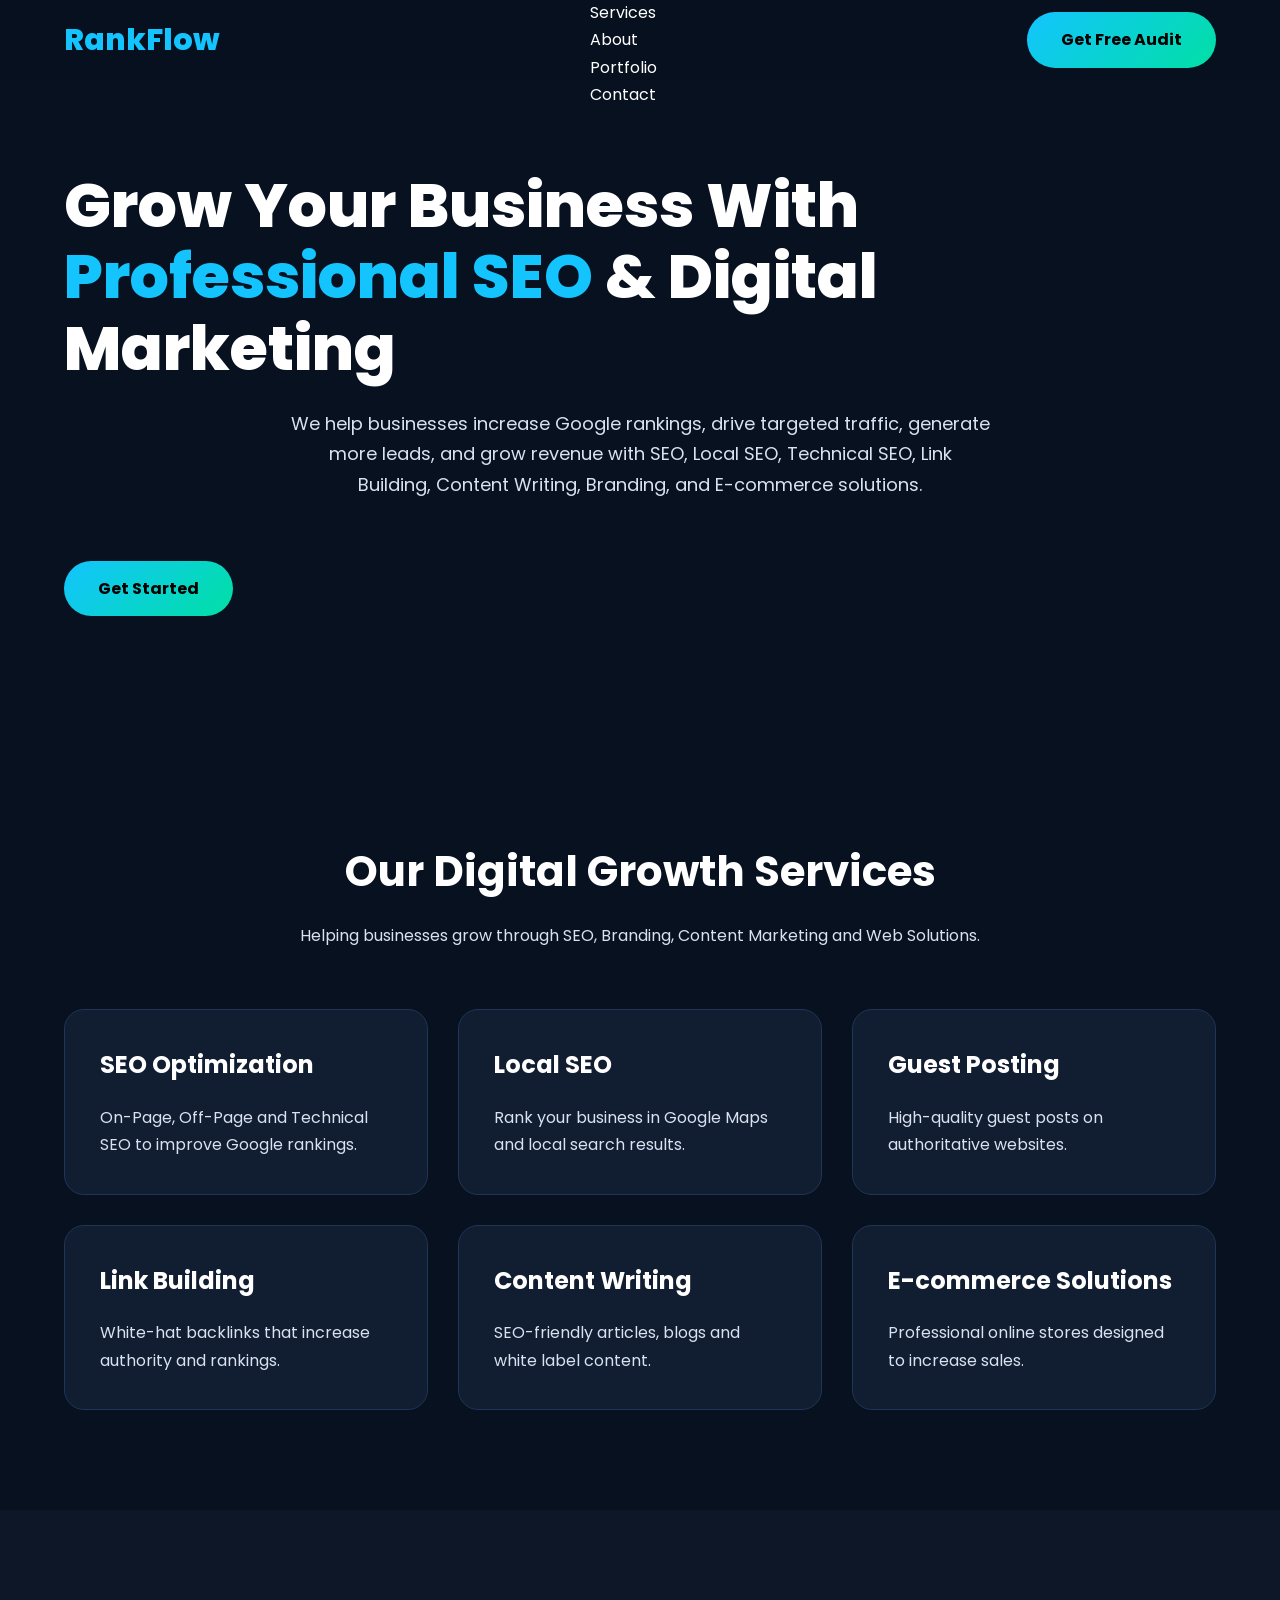
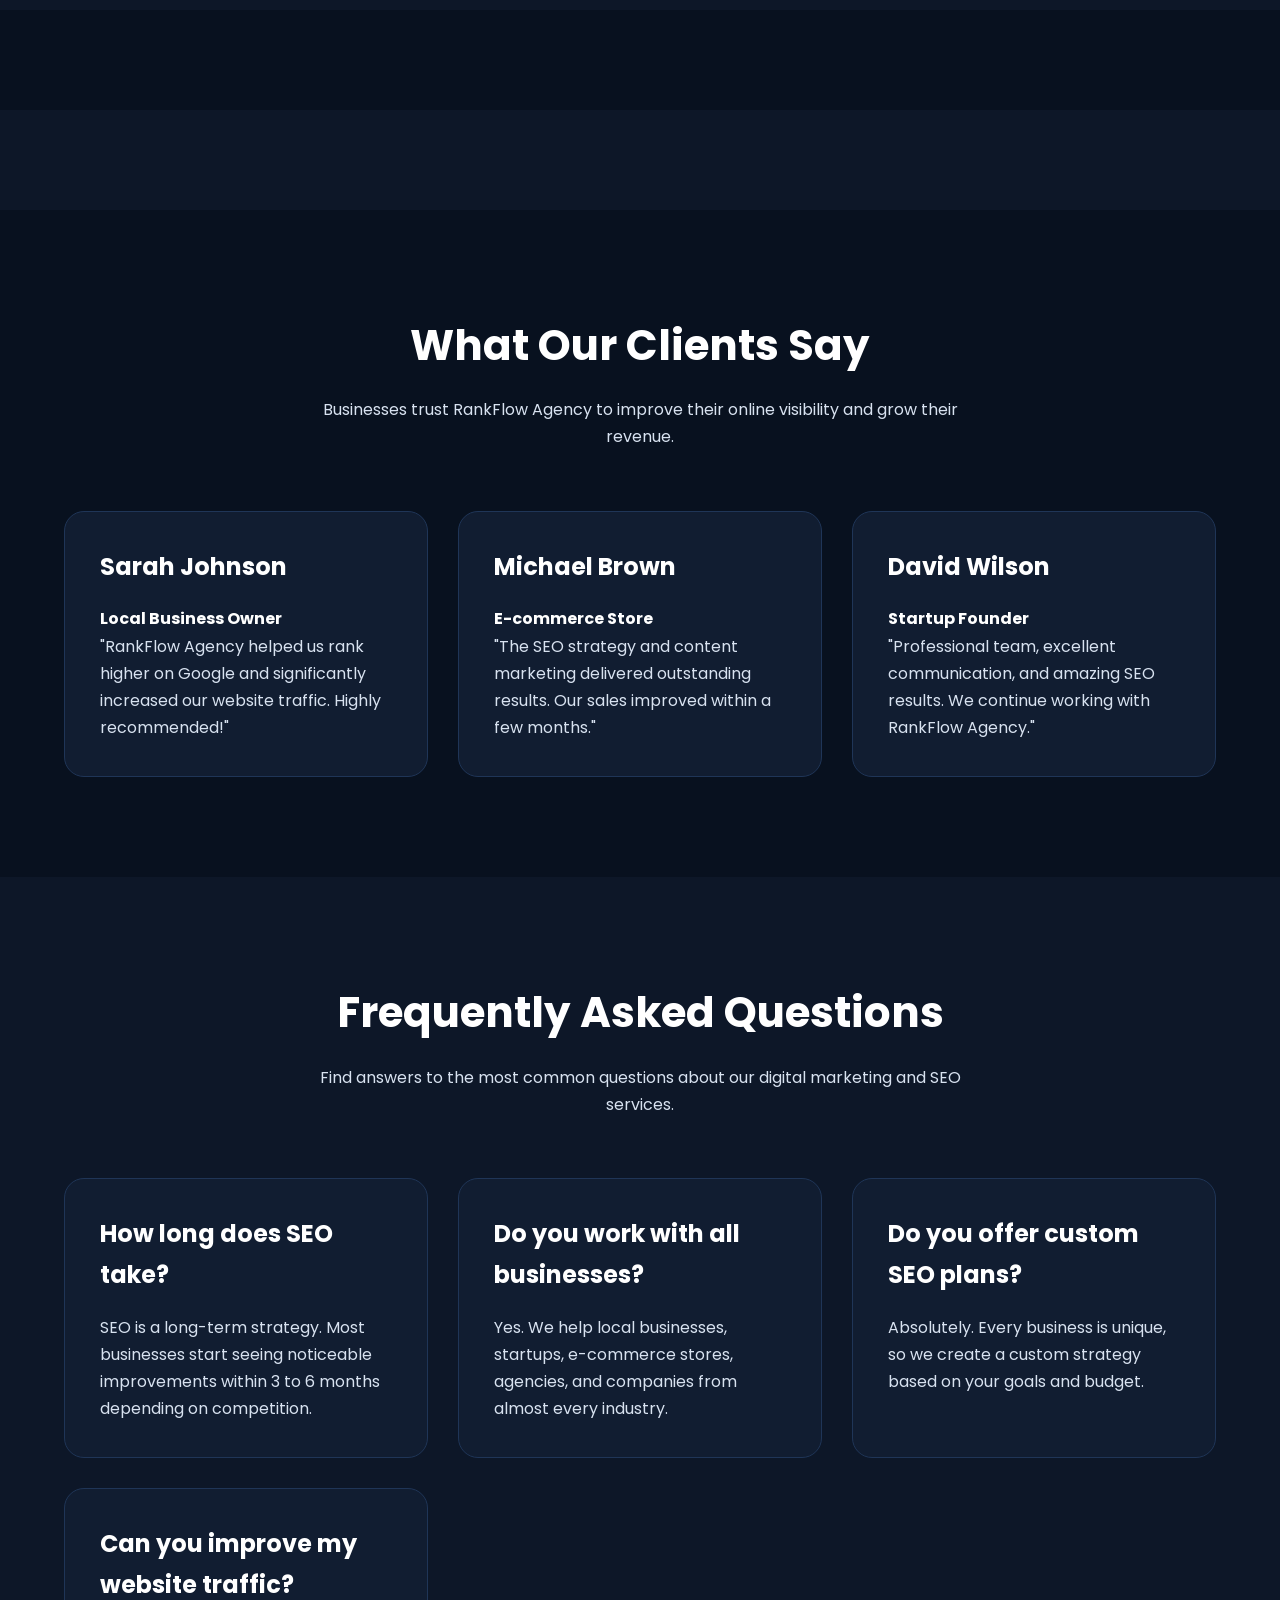
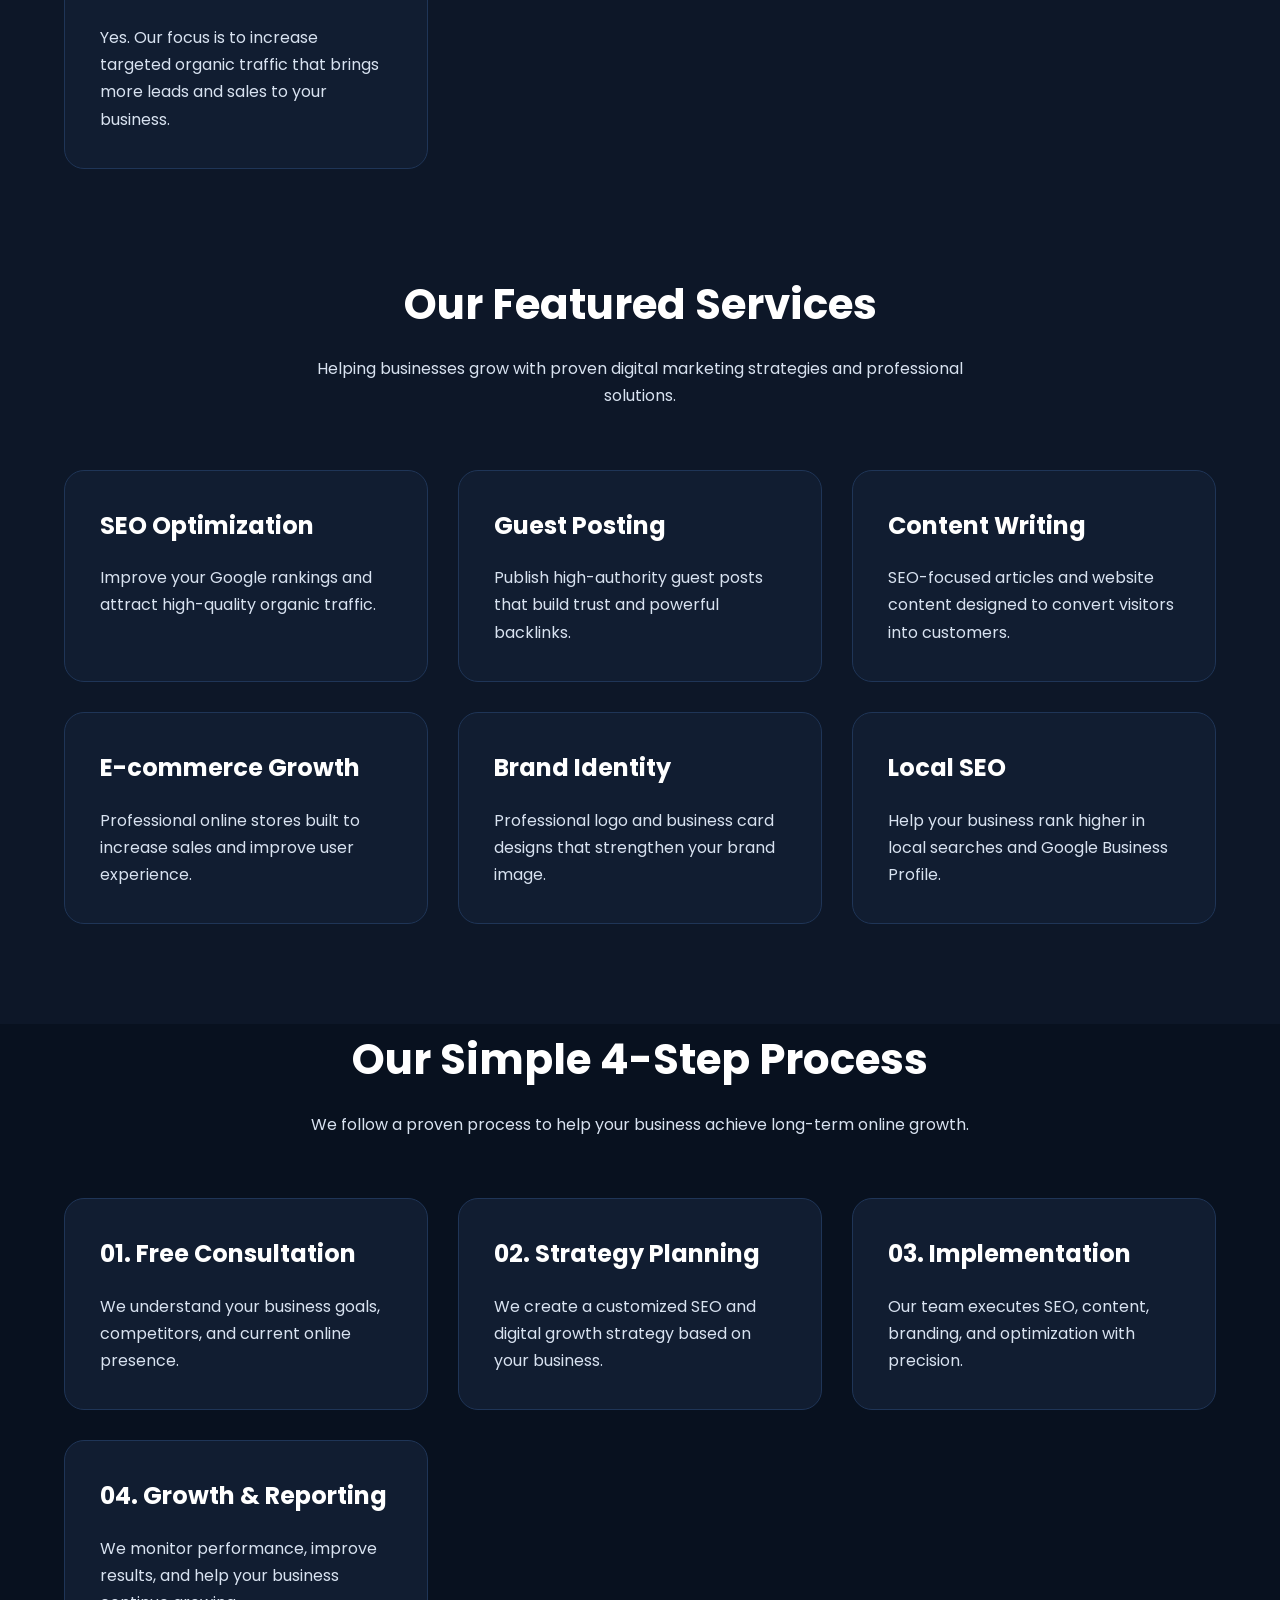
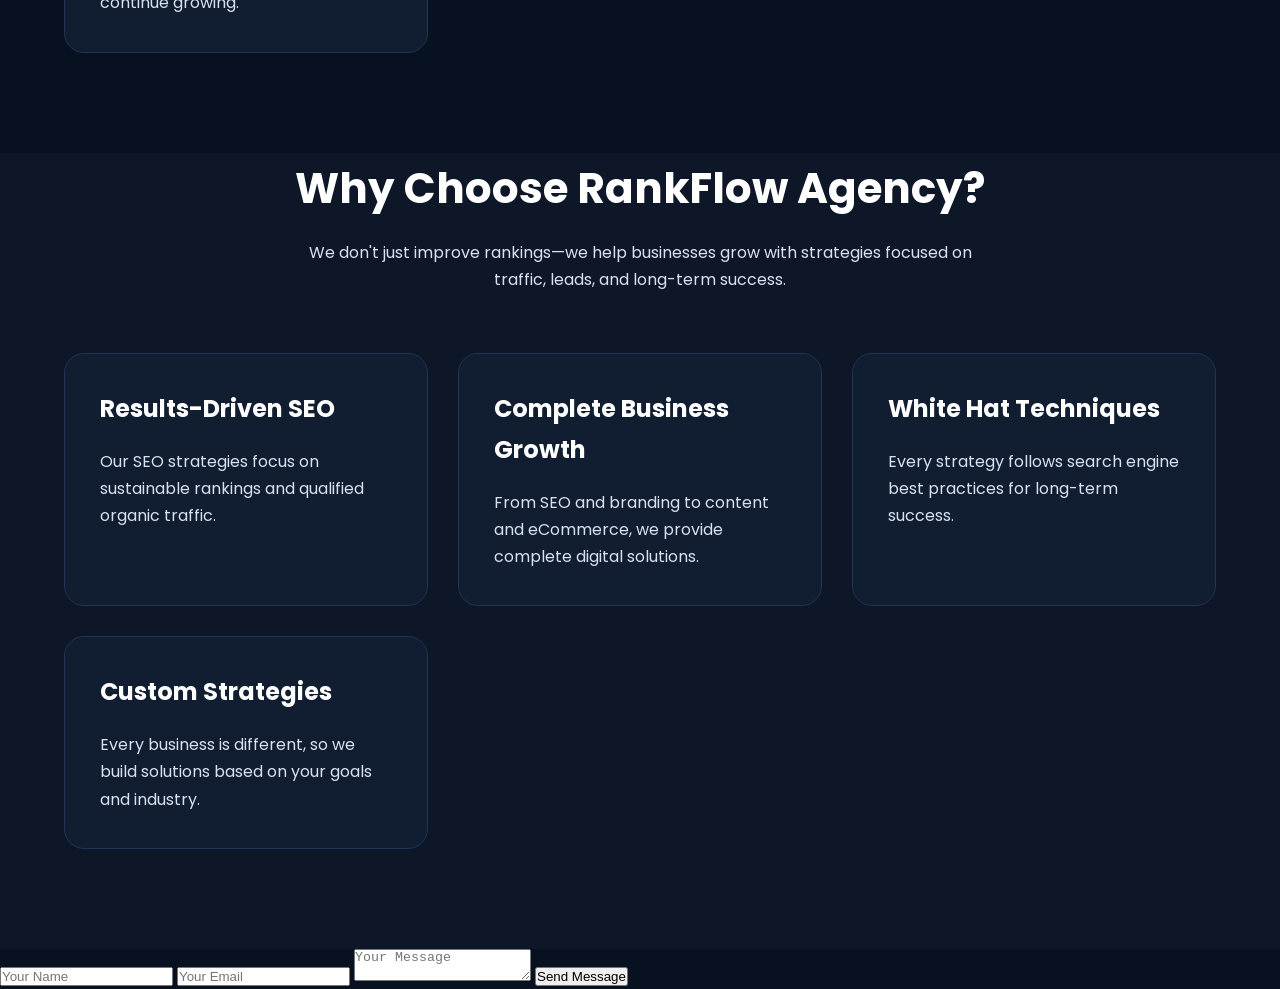
==== commit b06e8d9e: "Update index.html" ====
--- a/index.html
+++ b/index.html
@@ -332,3 +332,14 @@
 </div>
 
 </section>
+  <form action="mailto:info@yourdomain.com" method="post" enctype="text/plain">
+  
+  <input type="text" name="name" placeholder="Your Name" required>
+
+  <input type="email" name="email" placeholder="Your Email" required>
+
+  <textarea name="message" placeholder="Your Message" required></textarea>
+
+  <button type="submit">Send Message</button>
+
+</form>
--- a/assets/css/style.css
+++ b/assets/css/style.css
@@ -397,3 +397,126 @@
 }
 
 }
+/* =========================
+CONTACT PAGE
+========================= */
+
+.contact{
+padding:140px 0 100px;
+background:linear-gradient(135deg,#08111f,#101d35);
+}
+
+.contact-grid{
+display:grid;
+grid-template-columns:1fr 1fr;
+gap:50px;
+margin-top:60px;
+align-items:start;
+}
+
+.contact-info,
+.contact-form{
+
+background:#111d31;
+padding:40px;
+border-radius:20px;
+border:1px solid #233b63;
+
+}
+
+.contact-info h3{
+font-size:28px;
+margin-bottom:25px;
+color:var(--primary);
+}
+
+.contact-info p{
+margin-bottom:18px;
+color:var(--text);
+font-size:16px;
+}
+
+.contact-info i{
+color:var(--primary);
+margin-right:10px;
+width:22px;
+}
+
+.social-links{
+display:flex;
+gap:18px;
+margin-top:30px;
+}
+
+.social-links a{
+
+width:55px;
+height:55px;
+display:flex;
+justify-content:center;
+align-items:center;
+background:#162642;
+border-radius:50%;
+font-size:22px;
+transition:.35s;
+
+}
+
+.social-links a:hover{
+
+background:linear-gradient(135deg,var(--primary),var(--secondary));
+color:#000;
+transform:translateY(-6px);
+
+}
+
+.contact-form input,
+.contact-form select,
+.contact-form textarea{
+
+width:100%;
+padding:16px 18px;
+margin-bottom:20px;
+background:#0c1729;
+border:1px solid #28476e;
+border-radius:12px;
+color:#fff;
+font-size:15px;
+outline:none;
+transition:.3s;
+
+}
+
+.contact-form input:focus,
+.contact-form textarea:focus,
+.contact-form select:focus{
+
+border-color:var(--primary);
+
+}
+
+.contact-form textarea{
+
+resize:none;
+
+}
+
+.contact-form button{
+
+width:100%;
+cursor:pointer;
+border:none;
+
+}
+
+/* Mobile */
+
+@media(max-width:900px){
+
+.contact-grid{
+
+grid-template-columns:1fr;
+
+}
+
+}
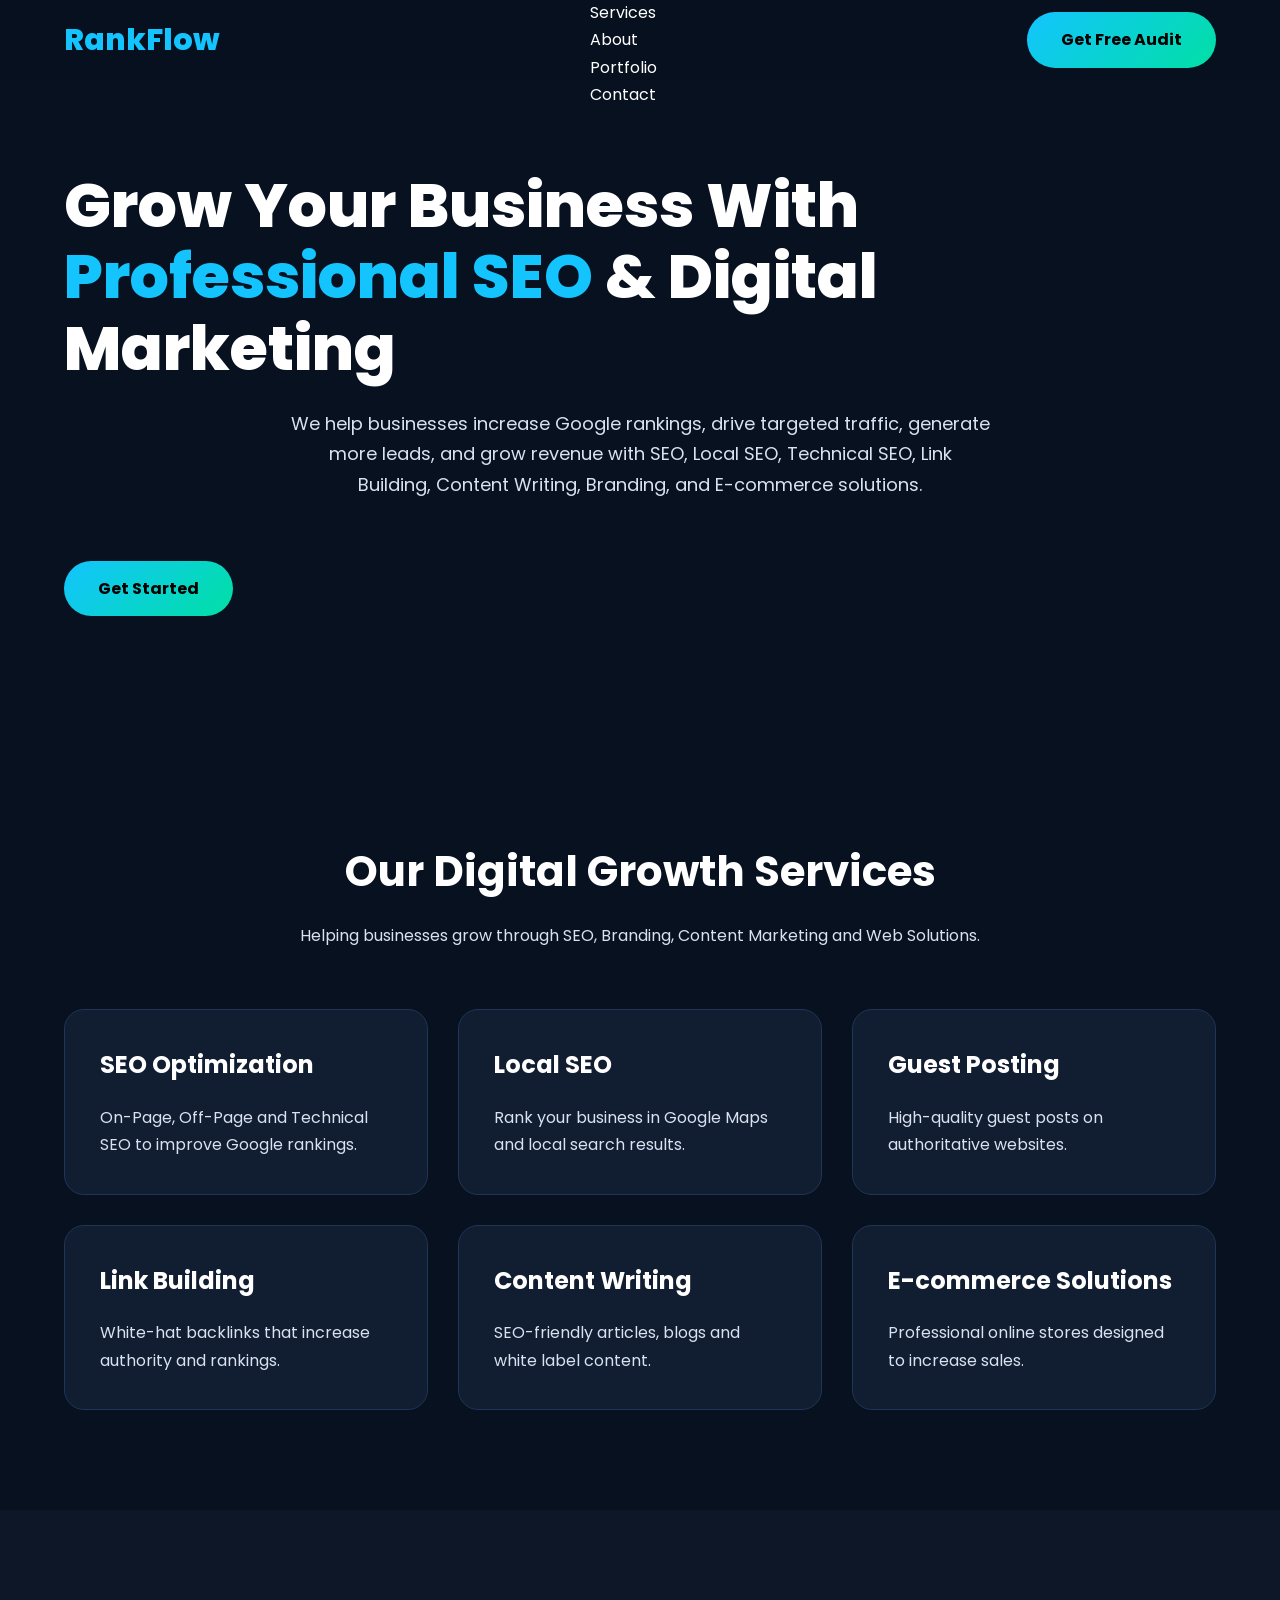
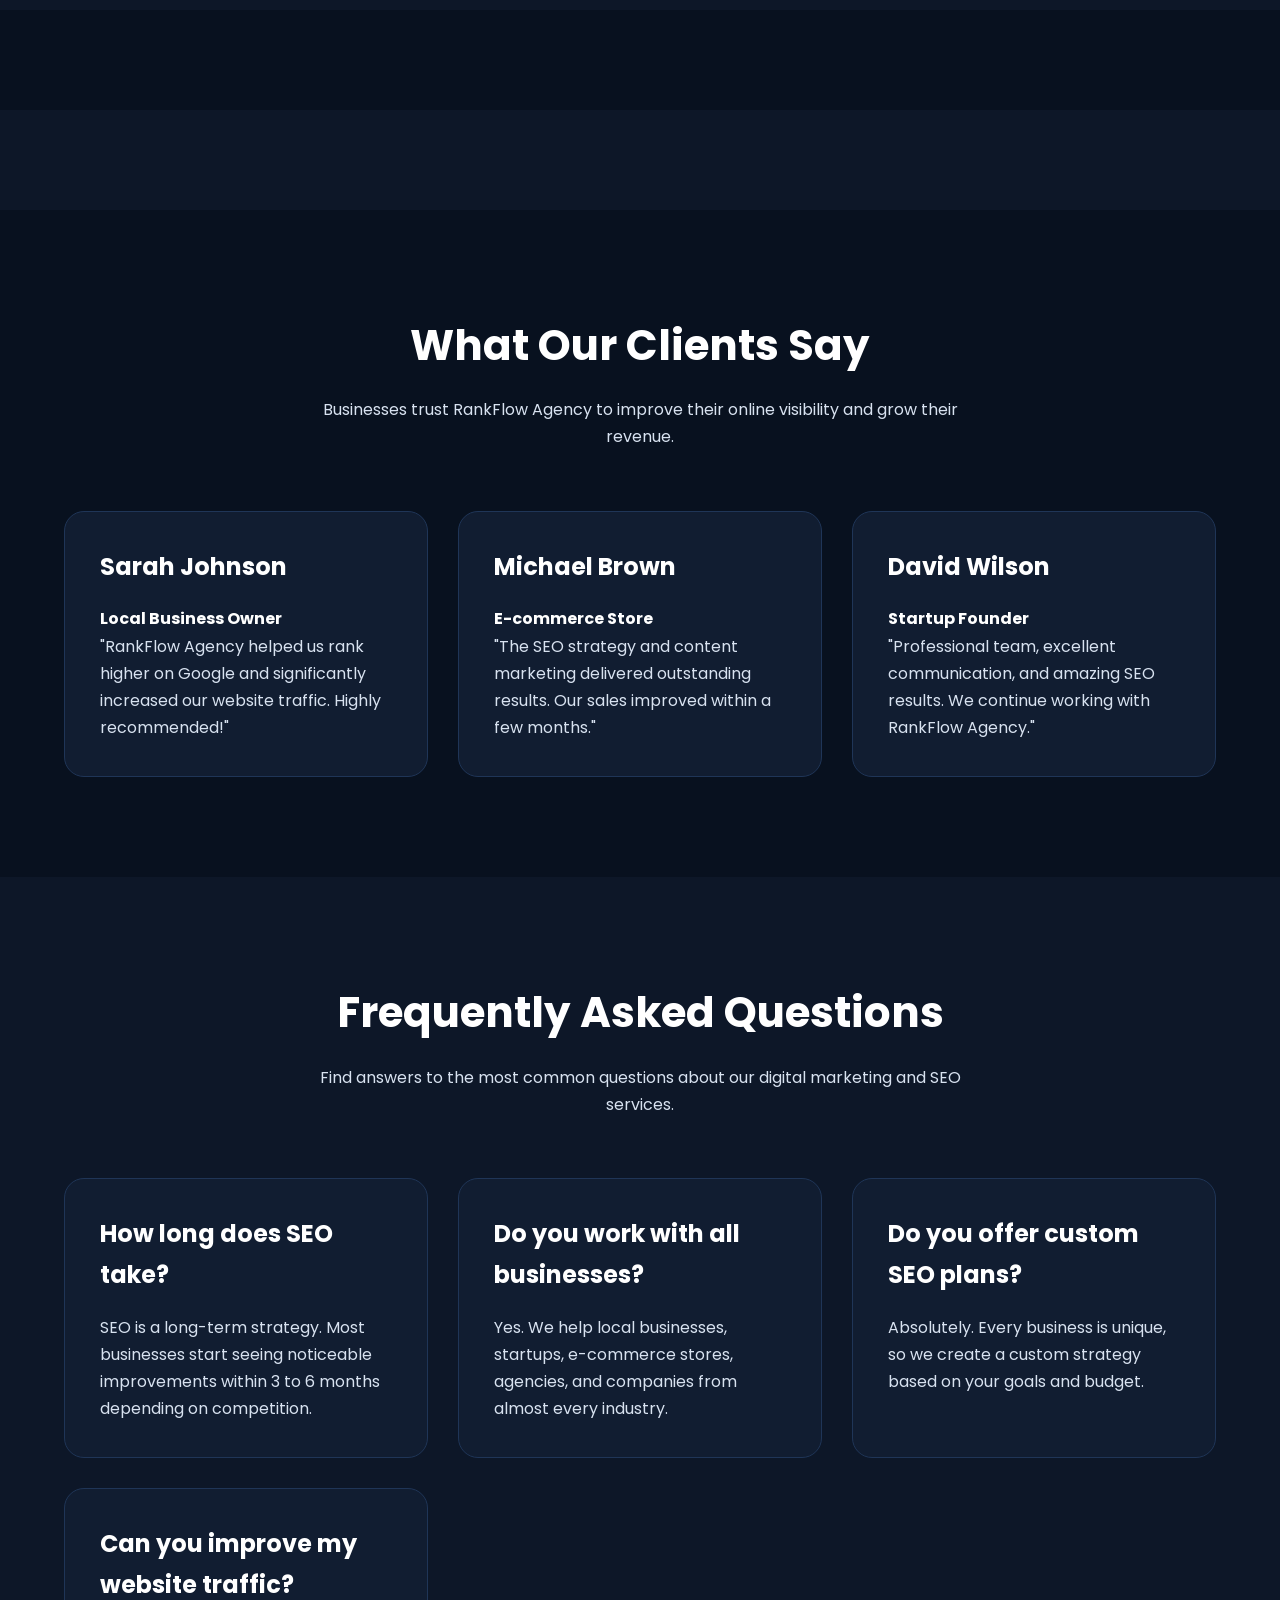
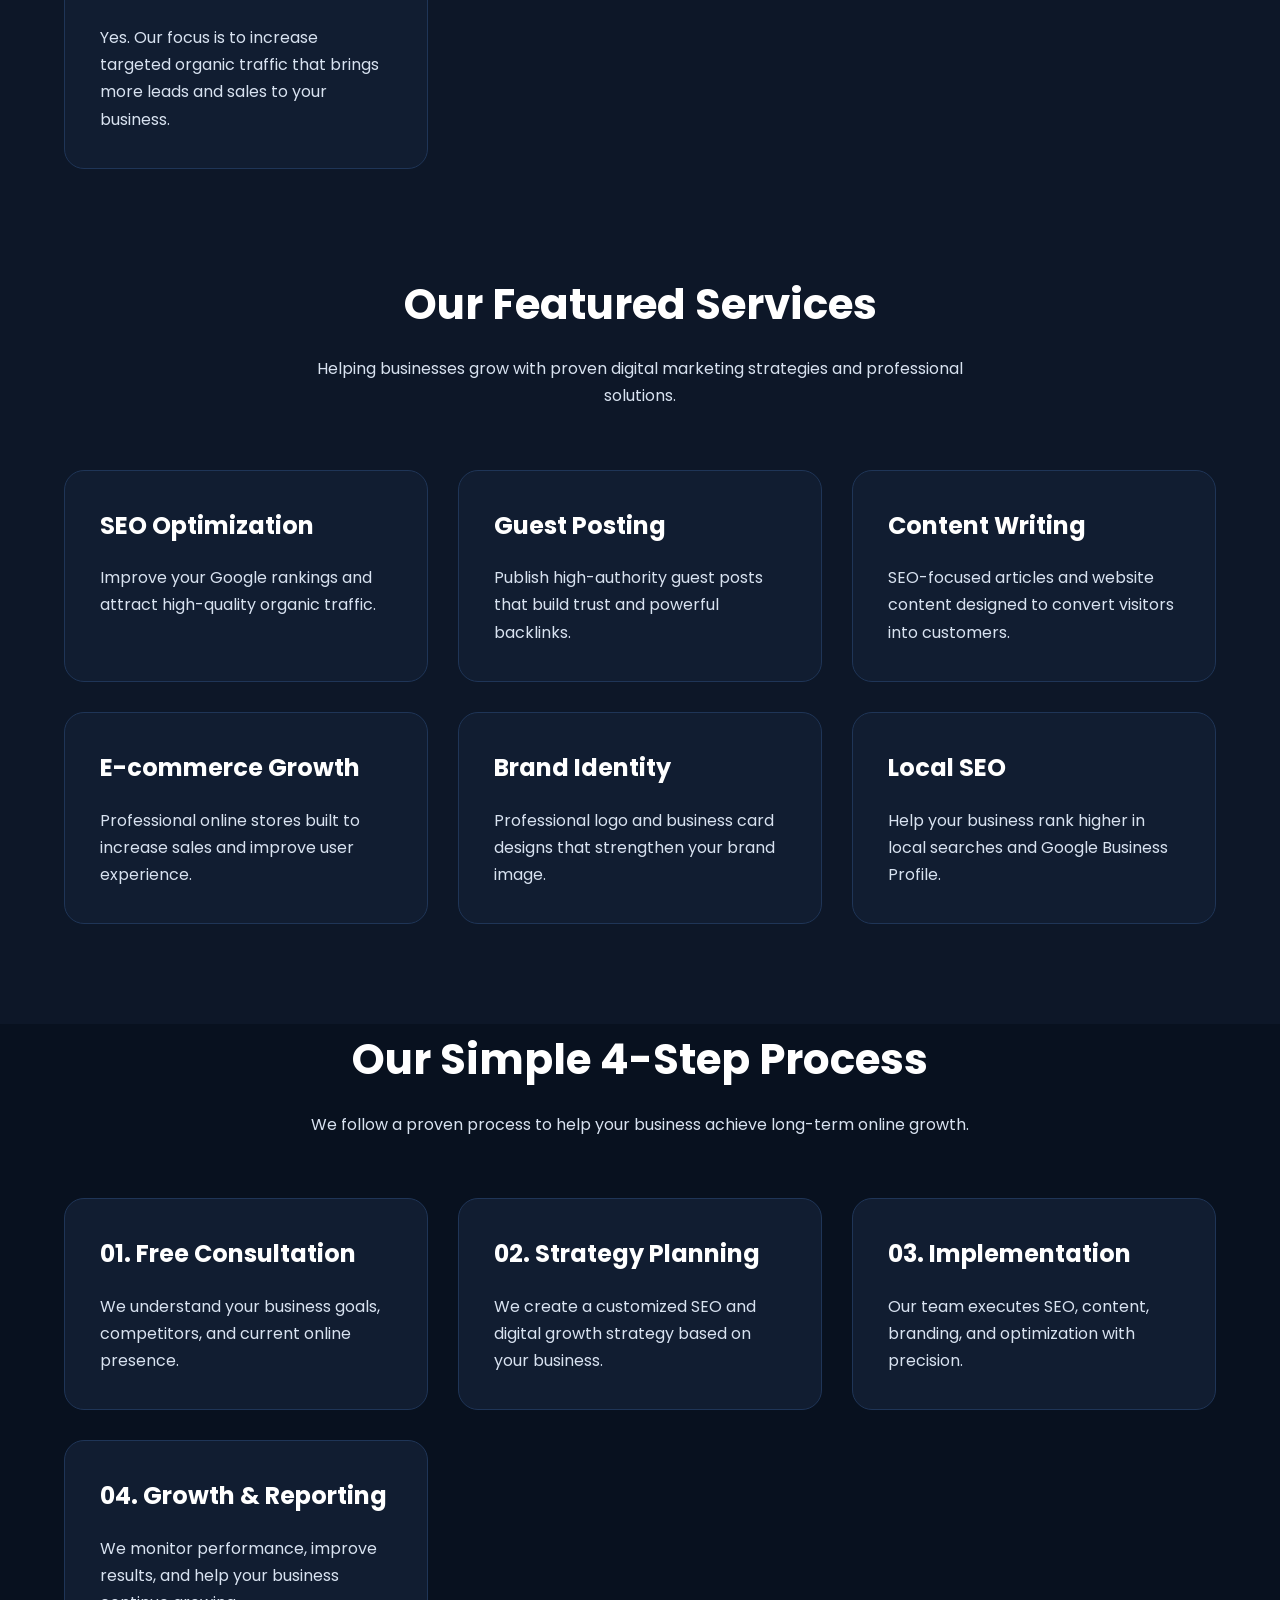
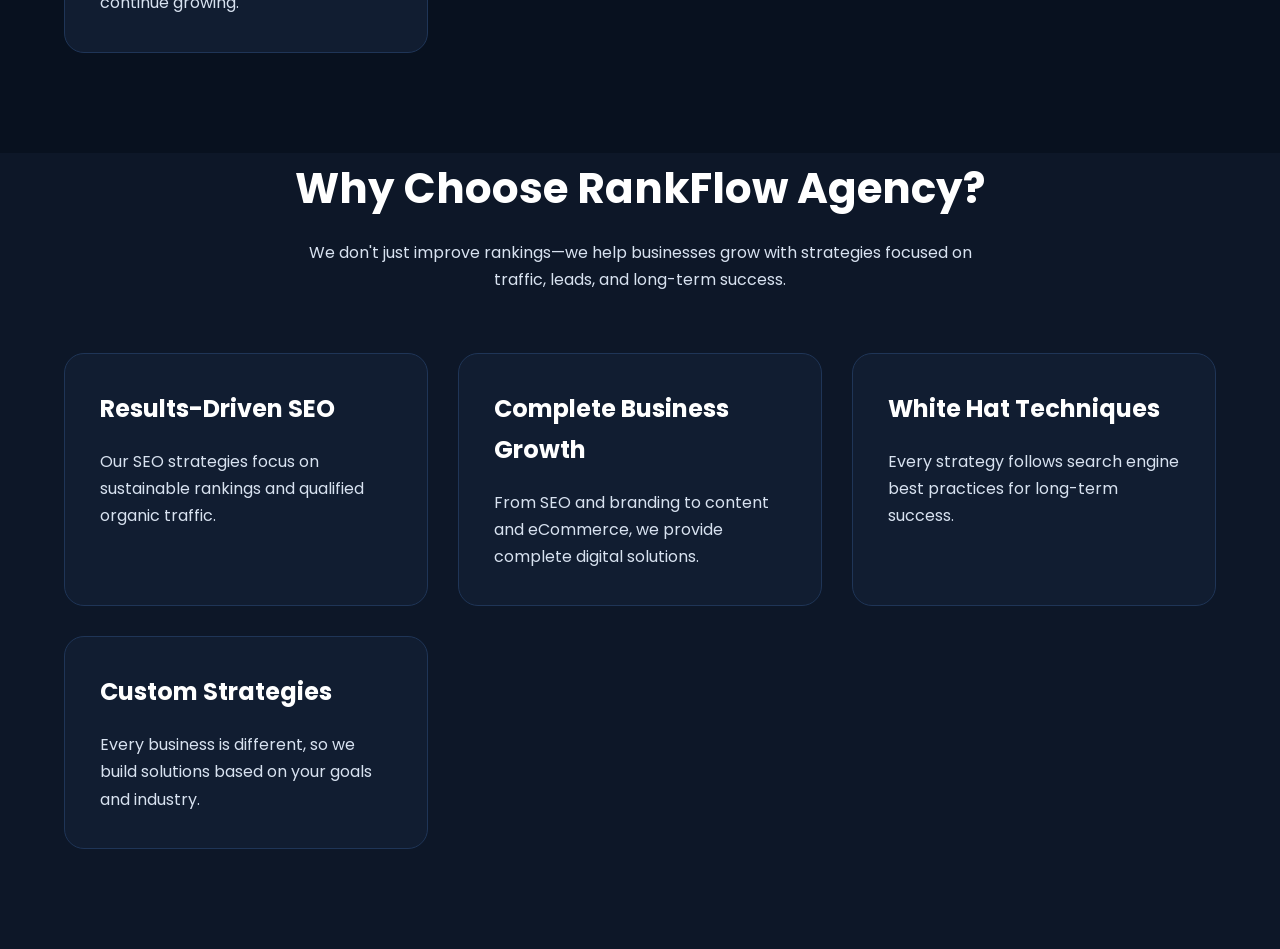
==== commit ceab2b57: "Update index.html" ====
--- a/index.html
+++ b/index.html
@@ -29,11 +29,11 @@
             <div class="logo">RankFlow</div>
 
             <ul>
-                <li><a href="#">Home</a></li>
-                <li><a href="#">Services</a></li>
-                <li><a href="#">About</a></li>
-                <li><a href="#">Portfolio</a></li>
-                <li><a href="#">Contact</a></li>
+                <li><a href="index.html">Home</a></li>
+<li><a href="services.html">Services</a></li>
+<li><a href="about.html">About</a></li>
+<li><a href="portfolio.html">Portfolio</a></li>
+<li><a href="contact.html">Contact</a></li>
             </ul>
 
             <a href="#contact" class="btn">Get Free Audit</a>
@@ -58,7 +58,7 @@
 and E-commerce solutions.
 </p>
 
-<a href="#contact" class="btn">
+<a href="contact.html" class="btn">
 Get Started
 </a>
 
@@ -332,14 +332,4 @@
 </div>
 
 </section>
-  <form action="mailto:info@yourdomain.com" method="post" enctype="text/plain">
   
-  <input type="text" name="name" placeholder="Your Name" required>
-
-  <input type="email" name="email" placeholder="Your Email" required>
-
-  <textarea name="message" placeholder="Your Message" required></textarea>
-
-  <button type="submit">Send Message</button>
-
-</form>
